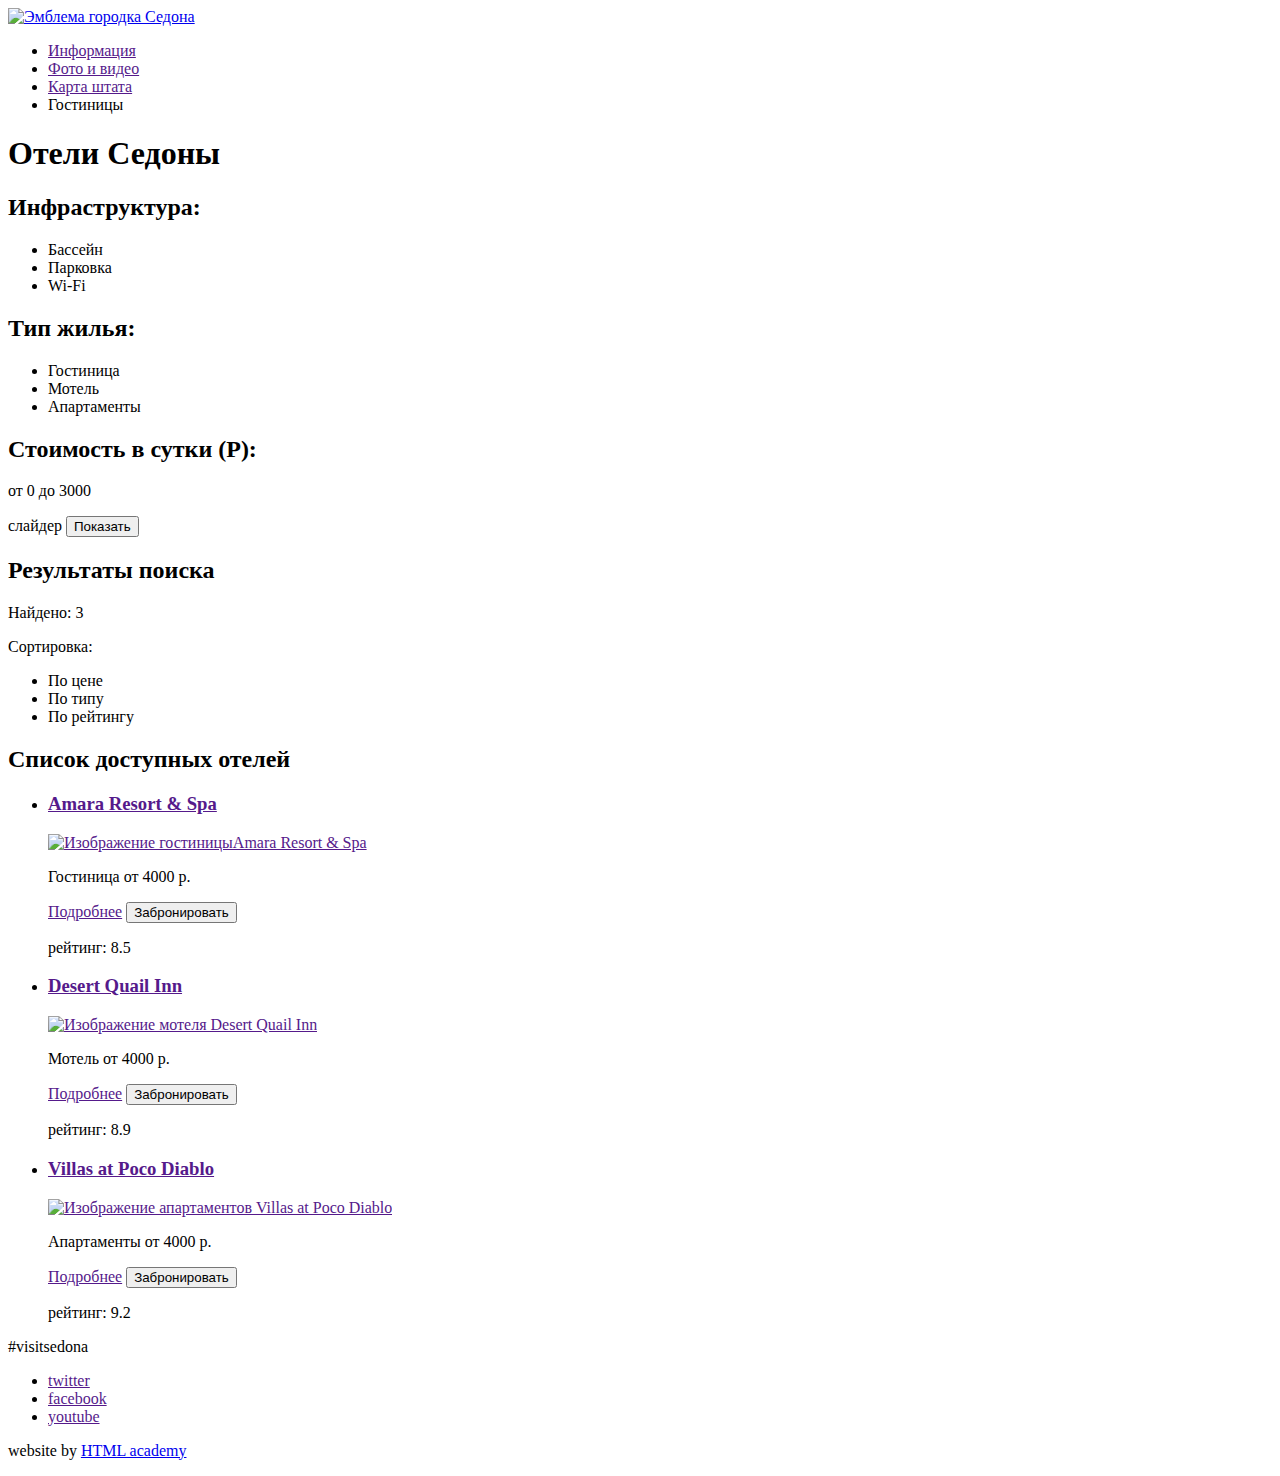
==== catalog.html @ 44a2702c "made the additional markup" ====
<!DOCTYPE html>
<html lang="ru">
<head>
  <meta charset="utf-8">
  <title>HTML Academy: Седона</title>
</head>

<body>
  <header>
    <nav>
      <a href="index.html">
        <img src="img/logo.png" width="140" height="72" alt="Эмблема городка Седона">
      </a>
      <ul>
        <li><a href="">Информация</a></li>
        <li><a href="">Фото и видео</a></li>
        <li><a href="">Карта штата</a></li>
        <li><a>Гостиницы</a></li>
      </ul>
    </nav>
  </header>

  <main>

    <h1>Отели Седоны</h1>

    <section>
      <div>
        <h2>Инфраструктура:</h2>
        <ul>
          <li>Бассейн</li>
          <li>Парковка</li>
          <li>Wi-Fi</li>
        </ul>
      </div>
      <div>
        <h2>Тип жилья:</h2>
        <ul>
          <li>Гостиница</li>
          <li>Мотель</li>
          <li>Апартаменты</li>
        </ul>
      </div>
      <div>
        <h2>Стоимость в сутки (Р):</h2>
        <p>
          <span>от 0</span>
          <span>до 3000</span>
        </p>
        <span>слайдер</span>
        <button>Показать</button>
      </div>
    </section>
    <section>
      <h2>Результаты поиска</h2>
      <p>Найдено: 3</p>
      <p>Сортировка:</p>
      <ul>
        <li>По цене</li>
        <li>По типу</li>
        <li>По рейтингу</li>
      </ul>
      <span>
        <!-- стрелки сортировки -->
      </span>
    </section>

    <section>
      <h2>Список доступных отелей</h2>
      <ul>
        <li>
          <h3>
            <a href="">Amara Resort & Spa</a>
          </h3>
          <a href="">
            <img src="https://via.placeholder.com/135x90" width="135" height="90" alt="Изображение гостиницыAmara Resort & Spa">
          </a>
          <p>
            <span>Гостиница</span>
            <span>от 4000 р.</span>
          </p>
          <p>
            <a href="">Подробнее</a>
            <button>Забронировать</button>
          </p>
          <p>
            <!-- звезды -->
            <span>рейтинг: 8.5</span>
          </p>
        </li>

        <li>
          <h3>
            <a href="">Desert Quail Inn</a>
          </h3>
          <a href="">
            <img src="https://via.placeholder.com/135x90" width="135" height="90" alt="Изображение мотеля Desert Quail Inn" >
          </a>
          <p>
            <span>Мотель</span>
            <span>от 4000 р.</span>
          </p>
          <p>
            <a href="">Подробнее</a>
            <button>Забронировать</button>
          </p>
          <p>
            <!-- звезды -->
            <span>рейтинг: 8.9</span>
          </p>
        </li>

        <li>
          <h3>
            <a href="">Villas at Poco Diablo</a>
          </h3>
          <a href="">
            <img src="https://via.placeholder.com/135x90" width="135" height="90" alt="Изображение апартаментов Villas at Poco Diablo">
          </a>
          <p>
            <span>Апартаменты</span>
            <span>от 4000 р.</span>
          </p>
          <p>
            <a href="">Подробнее</a>
            <button>Забронировать</button>
          </p>
          <p>
            <!-- звезды -->
            <span>рейтинг: 9.2</span>
          </p>
        </li>
      </ul>
    </section>
  </main>

  <footer>
    <p>
      #visitsedona
    </p>
    <ul>
      <li><a href="">twitter</a></li>
      <li><a href="">facebook</a></li>
      <li><a href="">youtube</a></li>
    </ul>
    <p>
      website by <a href="https://htmlacademy.ru/intensive/htmlcss">HTML academy</a>
    </p>
  </footer>

</body>

</html>
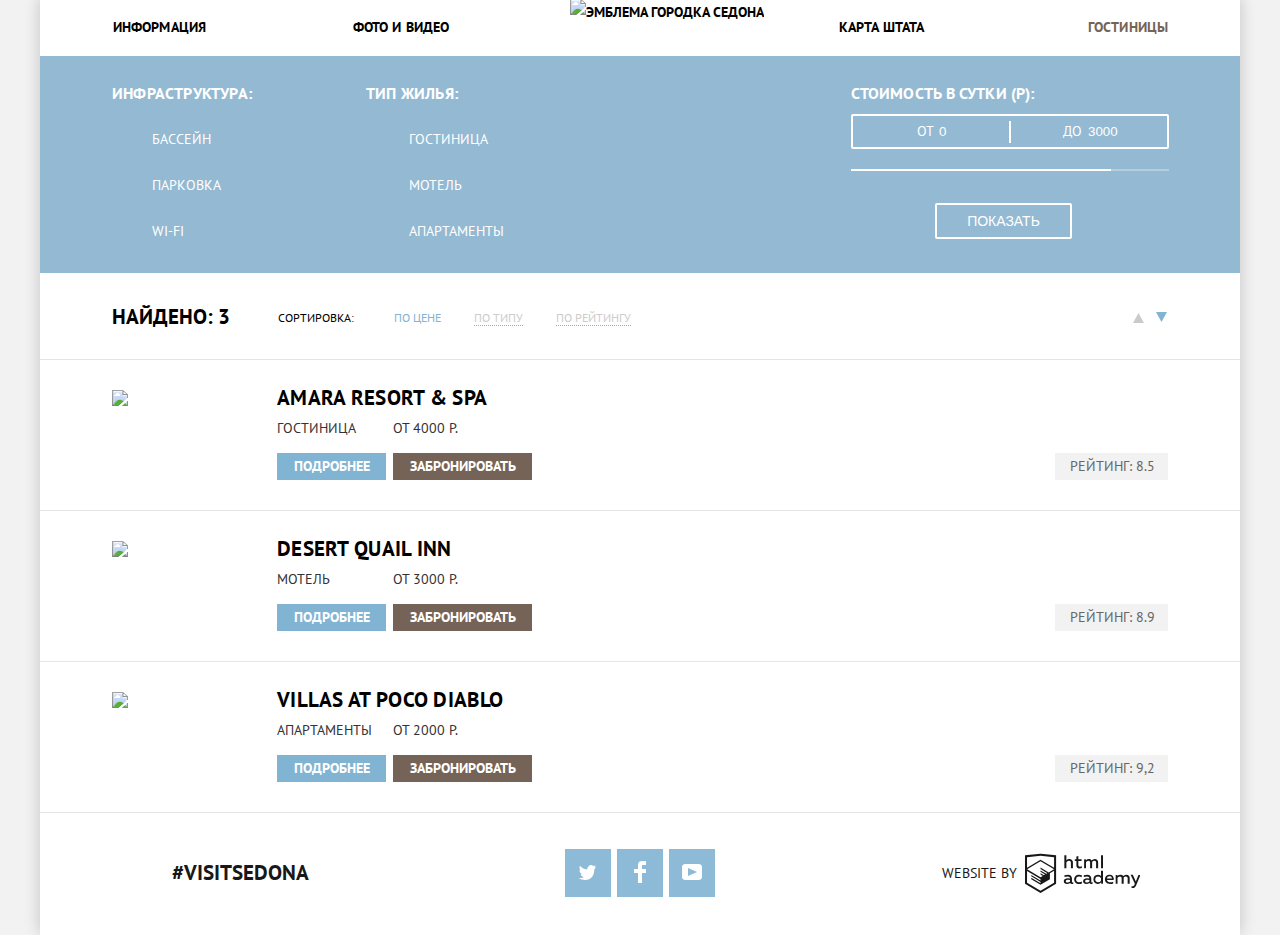
==== commit 6dd63052: "Finish markup" ====
--- a/catalog.html
+++ b/catalog.html
@@ -1,153 +1,290 @@
 <!DOCTYPE html>
 <html lang="ru">
+
 <head>
   <meta charset="utf-8">
   <title>HTML Academy: Седона</title>
+  <link rel="stylesheet" href="css/normalize.css">
+  <link rel="stylesheet" href="css/style.css">
 </head>
 
 <body>
-  <header>
-    <nav>
-      <a href="index.html">
-        <img src="img/logo.png" width="140" height="72" alt="Эмблема городка Седона">
-      </a>
-      <ul>
-        <li><a href="">Информация</a></li>
-        <li><a href="">Фото и видео</a></li>
-        <li><a href="">Карта штата</a></li>
-        <li><a>Гостиницы</a></li>
-      </ul>
-    </nav>
-  </header>
-
-  <main>
-
-    <h1>Отели Седоны</h1>
-
-    <section>
-      <div>
-        <h2>Инфраструктура:</h2>
-        <ul>
-          <li>Бассейн</li>
-          <li>Парковка</li>
-          <li>Wi-Fi</li>
+  <div class="main-container">
+    <header>
+      <nav class="nav">
+        <a class="nav__logo-link" href="index.html">
+          <img class="nav__logo" src="img/logo-sedona.svg" width="140" height="72" alt="Эмблема городка Седона">
+        </a>
+        <ul class="nav__list">
+          <li class="nav__item"><a class="link-text nav__link" href="">Информация</a></li>
+          <li class="nav__item"><a class="link-text nav__link" href="">Фото и видео</a></li>
+          <li class="nav__item"></li>
+          <li class="nav__item"><a class="link-text nav__link" href="">Карта штата</a></li>
+          <li class="nav__item"><a class="link-text nav__link nav__link--active" href="catalog.html">Гостиницы</a></li>
         </ul>
-      </div>
-      <div>
-        <h2>Тип жилья:</h2>
-        <ul>
-          <li>Гостиница</li>
-          <li>Мотель</li>
-          <li>Апартаменты</li>
+      </nav>
+    </header>
+
+    <main class="main">
+      <h1 class="visually-hidden">Отели Седоны</h1>
+      <section class="filter">
+        <h2 class="visually-hidden">Фильтр отелей Седоны</h2>
+        <form action="https://echo.htmlacademy.ru" method="post">
+          <div class="filter-container">
+            <div class="filter__block filter-infrastructure">
+              <fieldset>
+                <legend class="filter__heading">Инфраструктура:</legend>
+                <ul class="filter__list">
+                  <li class="filter__list-item">
+                    <input class="filter__input filter__input--checkbox visually-hidden" id="filter-swimming-pool" type="checkbox"
+                      name="infrastructure" value="swimming-pool" checked>
+                    <label class="filter__label filter__label--checkbox" for="filter-swimming-pool">Бассейн</label>
+                  </li>
+                  <li class="filter__list-item">
+                    <input class="filter__input filter__input--checkbox visually-hidden" id="filter-parking" type="checkbox"
+                      name="infrastructure" value="parking">
+                    <label class="filter__label filter__label--checkbox" for="filter-parking">Парковка</label>
+                  </li>
+                  <li class="filter__list-item">
+                    <input class="filter__input filter__input--checkbox visually-hidden" id="filter-wi-fi" type="checkbox"
+                      name="infrastructure" value="wi-fi">
+                    <label class="filter__label filter__label--checkbox" for="filter-wi-fi">Wi-Fi</label>
+                  </li>
+                </ul>
+              </fieldset>
+            </div>
+
+            <div class="filter__block filter-housing">
+              <fieldset>
+                <legend class="filter__heading">Тип жилья:</legend>
+                <ul class="filter__list">
+                  <li class="filter__list-item">
+                    <input class="filter__input filter__input--checkbox visually-hidden" id="filter-hotel" type="checkbox"
+                      name="housing-type" value="hotel" checked>
+                    <label class="filter__label filter__label--checkbox" for="filter-hotel">Гостиница</label>
+                  </li>
+                  <li class="filter__list-item">
+                    <input class="filter__input filter__input--checkbox visually-hidden" id="filter-motel" type="checkbox"
+                      name="housing-type" value="motel" checked>
+                    <label class="filter__label filter__label--checkbox" for="filter-motel">Мотель</label>
+                  </li>
+                  <li class="filter__list-item">
+                    <input class="filter__input filter__input--checkbox visually-hidden" id="filter-appartament" type="checkbox"
+                      name="housing-type" value="appartament" checked>
+                    <label class="filter__label filter__label--checkbox" for="filter-appartament">Апартаменты</label>
+                  </li>
+                </ul>
+              </fieldset>
+            </div>
+
+            <div class="filter__block filter-range">
+              <h2 class="filter__heading filter-range__heading">Стоимость в сутки (Р):</h2>
+              <div class="filter-range__block">
+                <label class="filter-range__min">
+                  от
+                  <input type="text" name="price-min" value="0" aria-label="Минимальная цена за сутки">
+                </label>
+                <label class="filter-range__max">
+                  до
+                  <input type="text" name="price-max" value="3000" aria-label="Максимальная цена за сутки">
+                </label>
+              </div>
+              <div class="filter-range__slider">
+                <div class="filter-range__btn filter-range__btn--left"></div>
+                <div class="filter-range__btn filter-range__btn--right"></div>
+              </div>
+              <button class="filter__btn" type="submit">Показать</button>
+            </div>
+
+          </div>
+        </form>
+      </section>
+
+      <section class="filter-result">
+        <h2 class="visually-hidden">Результаты поиска</h2>
+        <div class="filter-result__block">
+          <p class="filter-result__find">Найдено: <span>3</span></p>
+          <p class="filter-result__sorting">Сортировка:</p>
+          <ul class="filter-result__list">
+            <li class="filter-result__list-item">
+              <a class="link-text filter-result__link filter-result__link--active" href=""><span>По цене</span></a>
+            </li>
+            <li class="filter-result__list-item">
+              <a class="link-text filter-result__link" href=""><span>По типу</span></a>
+            </li>
+            <li class="filter-result__list-item">
+              <a class="link-text filter-result__link" href=""><span>По рейтингу</span></a>
+            </li>
+          </ul>
+        </div>
+        <div class="filter-result__arrows-block">
+          <a class="filter-result__link" href="">
+            <span class="visually-hidden">По возрастанию</span>
+            <span class="filter-result__arrow filter-result__arrow-up">
+              <svg xmlns="http://www.w3.org/2000/svg" width="11" height="10">
+                <path fill="#231F20" d="M5.5 0L0 10h11z" />
+              </svg>
+            </span>
+          </a>
+          <a class="filter-result__link" href="">
+            <span class="visually-hidden">По убыванию</span>
+            <span class="filter-result__arrow filter-result__arrow-down filter-result__arrow--active">
+              <svg xmlns="http://www.w3.org/2000/svg" width="11" height="10">
+                <path fill="#231F20" d="M5.5 10L0 0h11" />
+              </svg>
+            </span>
+          </a>
+        </div>
+      </section>
+
+      <section class="hotels">
+        <h2 class="visually-hidden">Список доступных отелей</h2>
+        <ul class="hotels__list">
+          <li class="hotels__list-item">
+            <article class="hotel">
+              <div class="hotel__block">
+                  <div class="hotel__img-block">
+                      <a class="hotel__link" href="">
+                        <img class="hotel__img" src="img/hotel-amara.jpg" width="135" height="90"
+                          alt="Изображение гостиницы Amara Resort and Spa">
+                      </a>
+                    </div>
+                <div class="hotel__text-block">
+                  <h3 class="hotel__title">
+                    <a class="hotel__text" href="" aria-label="Amara Resort and Spa">
+                      Amara Resort & Spa
+                    </a>
+                  </h3>
+                  <p class="hotel__price-block">
+                    <span class="hotel__type">Гостиница</span>
+                    <span class="hotel__price">от 4000 р.</span>
+                  </p>
+                  <p class="hotel__btn-block">
+                    <a class="btn-blue hotel__btn-more" href="">Подробнее</a>
+                    <a class="btn-brown hotel__btn-booking" href="">Забронировать</a>
+                  </p>
+                </div>
+
+              </div>
+              <p class="hotel__rating-block">
+                <span class="hotel__stars hotel__stars--four"></span>
+                <span class="hotel__rating">рейтинг: 8.5</span>
+              </p>
+            </article>
+          </li>
+
+          <li class="hotels__list-item">
+            <article class="hotel">
+              <div class="hotel__block">
+                  <div class="hotel__img-block">
+                      <a class="hotel__link" href="">
+                        <img class="hotel__img" src="img/hotel-desert.jpg" width="135" height="90"
+                          alt="Изображение мотеля Desert Quail Inn">
+                      </a>
+                    </div>
+                <div class="hotel__text-block">
+                  <h3 class="hotel__title">
+                    <a class="hotel__text" href="" aria-label="Desert Quail Inn">
+                      Desert Quail Inn
+                    </a>
+                  </h3>
+                  <p class="hotel__price-block">
+                    <span class="hotel__type">Мотель</span>
+                    <span class="hotel__price">от 3000 р.</span>
+                  </p>
+                  <p class="hotel__btn-block">
+                    <a class="btn-blue hotel__btn-more" href="">Подробнее</a>
+                    <a class="btn-brown hotel__btn-booking" href="">Забронировать</a>
+                  </p>
+                </div>
+
+              </div>
+              <p class="hotel__rating-block">
+                <span class="hotel__stars hotel__stars--three"></span>
+                <span class="hotel__rating">рейтинг: 8.9</span>
+              </p>
+
+            </article>
+          </li>
+
+          <li class="hotels__list-item">
+            <article class="hotel">
+              <div class="hotel__block">
+                  <div class="hotel__img-block">
+                      <a class="hotel__link" href="">
+                        <img class="hotel__img" src="img/hotel-villas.jpg" width="135" height="90"
+                          alt="Изображение апартаментов Villas at Poco Diablo">
+                      </a>
+                    </div>
+                <div class="hotel__text-block">
+                  <h3 class="hotel__title">
+                    <a class="hotel__text" href="" aria-label="Villas at Poco Diablo">
+                      Villas at Poco Diablo
+                    </a>
+                  </h3>
+                  <p class="hotel__price-block">
+                    <span class="hotel__type">Апартаменты</span>
+                    <span class="hotel__price">от 2000 р.</span>
+                  </p>
+                  <p class="hotel__btn-block">
+                    <a class="btn-blue hotel__btn-more" href="">Подробнее</a>
+                    <a class="btn-brown hotel__btn-booking" href="">Забронировать</a>
+                  </p>
+                </div>
+
+              </div>
+              <p class="hotel__rating-block">
+                <span class="hotel__stars hotel__stars--two"></span>
+                <span class="hotel__rating">рейтинг: 9,2</span>
+              </p>
+            </article>
+          </li>
         </ul>
-      </div>
-      <div>
-        <h2>Стоимость в сутки (Р):</h2>
-        <p>
-          <span>от 0</span>
-          <span>до 3000</span>
+      </section>
+    </main>
+
+    <footer class="social">
+
+        <p class="hashtag">#visitsedona</p>
+
+        <ul class="social__list">
+          <li class="social__item">
+            <a class="btn-blue social__btn twitter" href="">
+              <svg xmlns="http://www.w3.org/2000/svg" xmlns:xlink="http://www.w3.org/1999/xlink" width="17" height="15">
+                <path fill="#FFF"
+                  d="M10.95.144c1.685-.496 2.984.27 3.577 1.179.673-.231 1.331-.481 2.011-.708a2.345 2.345 0 0 1-.857 1.768c.685.17 1.304-.491 1.304-.491-.169 1-1.006 1.788-1.563 2.024-.231 6.75-3.175 11.217-10.077 11.082h-.446c-.41 0-4.164-.46-4.898-1.887 2.271.196 3.893-.422 4.693-1.177-.96-.3-2.679-.477-2.979-2.95.349.106.564.228 1.19.119C1.705 8.247.374 7.53.448 5.33c.285.328 1.067.536 1.34.472C1.085 5.561-.182 2.442.894.85c1.818 1.854 3.735 3.606 7.152 3.773C8.254 2.33 9.183.793 10.95.144z" />
+              </svg>
+            </a>
+          </li>
+          <li class="social__item">
+            <a class="btn-blue social__btn facebook" href="">
+              <svg xmlns="http://www.w3.org/2000/svg" width="12" height="22">
+                <path fill="#FFF" d="M12 4V0H8a4 4 0 0 0-4 4v4H0v4h4v10h4V12h4V8H8V4h4z" />
+              </svg>
+            </a>
+          </li>
+          <li class="social__item">
+            <a class="btn-blue social__btn youtube" href="">
+              <svg xmlns="http://www.w3.org/2000/svg" xmlns:xlink="http://www.w3.org/1999/xlink" width="20" height="16">
+                <path fill="#FFF"
+                  d="M17 0H3C1.35 0 0 1.35 0 3v10c0 1.65 1.35 3 3 3h14c1.65 0 3-1.35 3-3V3c0-1.65-1.35-3-3-3zM6.027 11.998V4.002L15.014 8l-8.987 3.998z" />
+              </svg>
+            </a>
+          </li>
+        </ul>
+
+        <p class="academy">
+          <span class="academy__web"> website by</span>
+          <a class="academy__link" href="https://htmlacademy.ru/intensive/htmlcss">
+            <svg data-name="Layer 1" xmlns="http://www.w3.org/2000/svg" viewBox="0 0 113 39">
+              <path
+                d="M46.84 28.22a2.07 2.07 0 0 0 .58-.11v1.4a3.41 3.41 0 0 1-1.24.22 1.75 1.75 0 0 1-1.75-1 5.08 5.08 0 0 1-3.3 1.13c-1.59 0-3.06-.87-3.06-2.68 0-2.24 2.08-2.93 3.9-2.93a11.63 11.63 0 0 1 2.28.26v-.31c0-1.09-.8-1.86-2.3-1.86a7.79 7.79 0 0 0-3.15.67v-1.79a10.72 10.72 0 0 1 3.35-.58c2.48 0 4 1.18 4 3.83v3.14a.57.57 0 0 0 .69.61zm-6.76-1.19a1.42 1.42 0 0 0 1.64 1.29 3.56 3.56 0 0 0 2.53-1v-1.51a10.21 10.21 0 0 0-1.9-.22c-1.1.01-2.27.35-2.27 1.45zM53.06 20.62a5.29 5.29 0 0 1 2.7.67v1.79a4.28 4.28 0 0 0-2.42-.73 2.89 2.89 0 1 0 0 5.76 5.26 5.26 0 0 0 2.55-.67v1.8a6.58 6.58 0 0 1-2.9.6 4.42 4.42 0 0 1-4.72-4.54 4.54 4.54 0 0 1 4.79-4.68zM65.84 28.22a2.07 2.07 0 0 0 .58-.11v1.4a3.41 3.41 0 0 1-1.24.22 1.75 1.75 0 0 1-1.75-1 5.08 5.08 0 0 1-3.3 1.13c-1.59 0-3.06-.87-3.06-2.68 0-2.24 2.08-2.93 3.9-2.93a11.63 11.63 0 0 1 2.28.26v-.31c0-1.09-.8-1.86-2.3-1.86a7.79 7.79 0 0 0-3.15.67v-1.79a10.72 10.72 0 0 1 3.35-.58c2.48 0 4 1.18 4 3.83v3.14a.57.57 0 0 0 .69.61zm-6.76-1.19a1.42 1.42 0 0 0 1.64 1.29 3.56 3.56 0 0 0 2.53-1v-1.51a10.21 10.21 0 0 0-1.9-.22c-1.11.01-2.27.35-2.27 1.45zM76.67 16.85v12.76h-1.76v-1.39a4.07 4.07 0 0 1-3.35 1.62 4.62 4.62 0 0 1 0-9.22 4 4 0 0 1 3.15 1.37v-5.14h2zm-4.76 5.48a2.9 2.9 0 0 0 0 5.8 3 3 0 0 0 2.79-1.84v-2.13a3.06 3.06 0 0 0-2.79-1.83zM82.99 20.62c3.48 0 4.68 2.81 4.12 5.34h-6.58c.22 1.57 1.75 2.22 3.35 2.22a6.41 6.41 0 0 0 2.77-.62v1.68a7.5 7.5 0 0 1-3.14.6c-2.68 0-5-1.53-5-4.61a4.39 4.39 0 0 1 4.48-4.61zm.09 1.62a2.39 2.39 0 0 0-2.57 2.26h4.85a2.06 2.06 0 0 0-2.28-2.26zM89.1 29.61v-8.75h1.73v1.09a4 4 0 0 1 2.92-1.33 3 3 0 0 1 2.73 1.4 4.33 4.33 0 0 1 3.06-1.4 3.21 3.21 0 0 1 3.32 3.52v5.47h-2V24.2a1.67 1.67 0 0 0-1.73-1.84 2.94 2.94 0 0 0-2.17 1.18V29.61h-2V24.2a1.67 1.67 0 0 0-1.73-1.84 3.11 3.11 0 0 0-2.32 1.35v5.91h-2zM111.47 20.86h2l-4.1 9.93c-.95 2.28-2.19 3-3.52 3a5 5 0 0 1-1.15-.15v-1.66a3 3 0 0 0 .89.13c.95 0 1.66-.67 2.17-2l.18-.44-4.16-8.82h2.13l3 6.6zM40.66 1.53v5a4 4 0 0 1 2.83-1.2A3.41 3.41 0 0 1 47.1 8.9v5.41h-2V9.15a1.9 1.9 0 0 0-2-2.1 3.08 3.08 0 0 0-2.44 1.46v5.8h-2V1.53h2zM52.43 2.42v3.12h3.17v1.71h-3.17v4c0 1.15.53 1.53 1.66 1.53a4.71 4.71 0 0 0 1.77-.35v1.68a7.14 7.14 0 0 1-2.35.38 2.68 2.68 0 0 1-3-2.88V7.23h-1.6V5.52h1.57V2.88zM58.1 14.29V5.54h1.73v1.09a4 4 0 0 1 2.92-1.33 3 3 0 0 1 2.73 1.4 4.33 4.33 0 0 1 3.06-1.4 3.21 3.21 0 0 1 3.32 3.52v5.47h-2V8.88a1.67 1.67 0 0 0-1.73-1.84 2.94 2.94 0 0 0-2.17 1.18V14.29h-2V8.88a1.67 1.67 0 0 0-1.73-1.84 3.11 3.11 0 0 0-2.32 1.35v5.91h-2zM74.72 1.52h1.95v12.76h-1.95zM15.44.02h-.16L0 1.62v28l15.28 9.09 15.28-9.09v-28zm13.12 28.45l-13.28 7.9L2 28.47V16.99l13.22 7.87v1.43l-9.07-5.4v1.38l9.11 5.47v1.46l-9.1-5.42v1.38l9.11 5.47 9.19-5.5V19.22l4.1-2.45v11.67zm0-13.16l-3.65 2.14-1.68 1-8-4.76v1.38l6.84 4.07h-.06l-.15.09-1 .57-5.64-3.36v1.38l4.45 2.65-1.05.7-3.36-2v1.38l2.21 1.3-2.25 1.35-13.16-7.82 13.17-7.92zm0-1.39L15.21 6.05l-13.2 7.86V3.41l13.28-1.39 13.28 1.39v10.51z" />
+            </svg>
+          </a>
         </p>
-        <span>слайдер</span>
-        <button>Показать</button>
-      </div>
-    </section>
-    <section>
-      <h2>Результаты поиска</h2>
-      <p>Найдено: 3</p>
-      <p>Сортировка:</p>
-      <ul>
-        <li>По цене</li>
-        <li>По типу</li>
-        <li>По рейтингу</li>
-      </ul>
-      <span>
-        <!-- стрелки сортировки -->
-      </span>
-    </section>
-
-    <section>
-      <h2>Список доступных отелей</h2>
-      <ul>
-        <li>
-          <h3>
-            <a href="">Amara Resort & Spa</a>
-          </h3>
-          <a href="">
-            <img src="https://via.placeholder.com/135x90" width="135" height="90" alt="Изображение гостиницыAmara Resort & Spa">
-          </a>
-          <p>
-            <span>Гостиница</span>
-            <span>от 4000 р.</span>
-          </p>
-          <p>
-            <a href="">Подробнее</a>
-            <button>Забронировать</button>
-          </p>
-          <p>
-            <!-- звезды -->
-            <span>рейтинг: 8.5</span>
-          </p>
-        </li>
-
-        <li>
-          <h3>
-            <a href="">Desert Quail Inn</a>
-          </h3>
-          <a href="">
-            <img src="https://via.placeholder.com/135x90" width="135" height="90" alt="Изображение мотеля Desert Quail Inn" >
-          </a>
-          <p>
-            <span>Мотель</span>
-            <span>от 4000 р.</span>
-          </p>
-          <p>
-            <a href="">Подробнее</a>
-            <button>Забронировать</button>
-          </p>
-          <p>
-            <!-- звезды -->
-            <span>рейтинг: 8.9</span>
-          </p>
-        </li>
-
-        <li>
-          <h3>
-            <a href="">Villas at Poco Diablo</a>
-          </h3>
-          <a href="">
-            <img src="https://via.placeholder.com/135x90" width="135" height="90" alt="Изображение апартаментов Villas at Poco Diablo">
-          </a>
-          <p>
-            <span>Апартаменты</span>
-            <span>от 4000 р.</span>
-          </p>
-          <p>
-            <a href="">Подробнее</a>
-            <button>Забронировать</button>
-          </p>
-          <p>
-            <!-- звезды -->
-            <span>рейтинг: 9.2</span>
-          </p>
-        </li>
-      </ul>
-    </section>
-  </main>
-
-  <footer>
-    <p>
-      #visitsedona
-    </p>
-    <ul>
-      <li><a href="">twitter</a></li>
-      <li><a href="">facebook</a></li>
-      <li><a href="">youtube</a></li>
-    </ul>
-    <p>
-      website by <a href="https://htmlacademy.ru/intensive/htmlcss">HTML academy</a>
-    </p>
-  </footer>
-
+
+      </footer>
+  </div>
 </body>
 
 </html>
--- a/css/style.css
+++ b/css/style.css
@@ -0,0 +1,1135 @@
+@import url('https://fonts.googleapis.com/css?family=PT+Sans:400,700&display=swap&subset=cyrillic');
+
+*, *::before, *::after {
+  box-sizing: inherit;
+}
+
+body {
+  margin: 0;
+  padding: 0;
+  height: 100%;
+  overflow-y: scroll;
+}
+
+html {
+  margin: 0;
+  padding: 0;
+  font-family: 'PT Sans', 'Arial', sans-serif;
+  font-size: 14px;
+  font-weight: normal;
+  text-transform: uppercase;
+  color: #000000;
+  background-color: #f2f2f2;
+  box-sizing: border-box;
+}
+
+a {
+  text-decoration: none;
+  color: #000000;
+}
+
+.block {
+  box-sizing: content-box;
+}
+
+.visually-hidden {
+  position: absolute;
+  width: 1px;
+  height: 1px;
+  margin: -1px;
+  border: 0;
+  padding: 0;
+  white-space: nowrap;
+  clip-path: inset(100%);
+  clip: rect(0 0 0 0);
+  overflow: hidden;
+}
+
+.about__list,
+.social__list,
+.nav__list,
+.filter__list,
+.filter-result__list,
+.hotels__list {
+  margin: 0;
+  padding: 0;
+  list-style: none;
+}
+
+.main-container {
+  width: 1200px;
+  margin: 0 auto;
+  box-shadow: 0 -2px 15px 0 rgba(0, 0, 0, 0.2);
+  background-color: #ffffff;
+}
+
+.main,
+.social {
+  background-color: #ffffff;
+}
+
+/* links and buttons ------------------------------------------------*/
+.search__btn-toggle {
+  display: block;
+  width: 568px;
+  font-size: 21px;
+  font-weight: bold;
+  color: #ffffff;
+  margin: 0 auto;
+  padding-top: 30px;
+  padding-right: 40px;
+  padding-bottom: 30px;
+  padding-left: 40px;
+  background-color: #766357;
+}
+
+.search__btn {
+  width: 458px;
+  margin-bottom: 55px;
+  padding-top: 15px;
+  padding-right: 40px;
+  padding-bottom: 15px;
+  padding-left: 40px;
+  font-size: 21px;
+  font-weight: bold;
+  line-height: inherit;
+  text-transform: uppercase;
+  color: #ffffff;
+  background-color: #81b3d2;
+  border: 0;
+  cursor: pointer;
+}
+
+
+
+.hotel__btn-more,
+.hotel__btn-booking {
+  padding-top: 4px;
+  padding-right: 16px;
+  padding-bottom: 4.5px;
+  padding-left: 17px;
+  font-weight: bold;
+  color: #ffffff;
+}
+
+.hotel__btn-more {
+  background-color: #81b3d2;
+  margin-right: 3px;
+}
+
+.hotel__btn-booking {
+  background-color: #766357;
+}
+
+.social__btn {
+  display: block;
+  width: 46px;
+  height: 48px;
+  background-color: #81b3d2;
+  text-align: center;
+  line-height: 52px;
+}
+
+.facebook {
+  line-height: 58px;
+}
+
+/* links and buttons states -----------------------------------------*/
+.link-text:hover,
+.link-text:focus {
+  color: #81b3d2;
+}
+
+.link-text:active {
+  color: #cacaca;
+}
+
+.filter__btn {
+  font-size: 14px;
+  width: 137px;
+  height: 36px;
+  text-transform: uppercase;
+  color: inherit;
+  background-color: transparent;
+  border: 2px solid #ffffff;
+  border-radius: 2px;
+  display: block;
+  margin: 0 auto;
+  margin-right: 97px;
+  cursor: pointer;
+}
+
+.filter__btn:hover,
+.filter__btn:focus {
+  color: #000000;
+  background-color: #ffffff;
+}
+
+.btn-brown:hover,
+.btn-brown:focus {
+  background-color: #604E43;
+}
+
+.btn-brown:active {
+  color: #928A85;
+  background-color: #503E33;
+}
+
+.btn-blue:hover,
+.btn-blue:focus {
+  background-color: #669EC0;
+}
+
+.btn-blue:active {
+  color: #94B9D2;
+  background-color: #5496BD;
+}
+
+.academy__link:hover path,
+.academy__link:focus path {
+  fill: #81b3d2;
+}
+
+.academy__link:active path {
+  fill: #BDBBBC;
+}
+
+.social__btn:active path {
+  fill: #88B6D1;
+  background-color: #5496BD;
+}
+
+/* sedona index catalog navigation ----------------------------------*/
+.nav {
+  line-height: 26px;
+  font-weight: bold;
+  width: 100%;
+  background-color: #ffffff;
+  position: relative;
+}
+
+.nav__logo-link {
+  position: absolute;
+  top: -1px;
+  left: 50%;
+  margin-left: -70px;
+  z-index: 2;
+}
+
+.nav__list {
+  display: flex;
+  align-items: center;
+  flex-wrap: wrap;
+}
+
+.nav__item {
+  width: 239px;
+  height: 56px;
+  display: flex;
+  justify-content: center;
+  align-items: center;
+}
+
+.nav__link {
+  letter-spacing: 0.1px;
+  margin-bottom: 2px;
+}
+
+.nav__link--active {
+  color: #766357;
+}
+
+.nav__item:nth-child(3) {
+  width: 244px;
+}
+
+.nav__item:nth-child(2) .nav__link {
+  padding-left: 5px;
+}
+
+
+.nav__item:nth-child(5) .nav__link {
+  padding-left: 15px;
+}
+
+/* sedona index intro -----------------------------------------------*/
+.intro {
+  text-align: center;
+  line-height: 26px;
+  background-color: #ffffff;
+}
+
+.intro__bg {
+  background-color: #3D729E;
+  background-image: url(../img/intro-polygon.png),
+    url(../img/intro-welcome.png),
+    url(../img/intro-background.jpg);
+  background-repeat: no-repeat;
+  background-position: bottom -1px center,
+    top 75px center,
+    top -56px center;
+  min-height: 508px;
+}
+
+.intro__block {
+  width: 490px;
+  margin-top: 60px;
+  margin-right: auto;
+  margin-bottom: 51px;
+  margin-left: auto;
+}
+
+.intro__title {
+  font-size: 21px;
+  font-weight: bold;
+  margin: 0;
+  margin-bottom: 27px;
+  padding: 0;
+}
+
+/* sedona index about -----------------------------------------------*/
+.about__item {
+  line-height: 21px;
+  text-align: center;
+  background-color: #ffffff;
+  display: flex;
+  flex-wrap: wrap;
+}
+
+.about__item-first-row,
+.about__item-third-row {
+  color: #ffffff;
+  background-color: #d3d3d3;
+}
+
+.about__item-first-row .dash,
+.about__item-third-row .dash {
+  color: #ffffff;
+}
+
+.about__item-second-row .about__heading {
+  margin-bottom: 10px;
+}
+
+.about__item-fourth-row {
+  background-color: #efefef;
+}
+
+.about__heading {
+  font-size: 21px;
+  font-weight: bold;
+  width: 150px;
+}
+
+.about__city,
+.about__brige {
+  text-align: center;
+  padding-top: 25px;
+  padding-bottom: 45px;
+  width: 400px;
+  display: flex;
+  flex-direction: column;
+  justify-content: space-around;
+  align-items: center;
+  background-color: #81b3d2;
+}
+
+.about__brige span {
+  white-space: nowrap;
+  width: 150px;
+}
+
+.about__city > .about__heading,
+.about__brige > .about__heading {
+  margin-bottom: 25px;
+}
+
+.about__city > .about__number,
+.about__brige > .about__number {
+  margin-bottom: 7px;
+}
+
+.about__city > .about__text {
+  width: 285px;
+}
+
+.about__brige > .about__text {
+  width: 310px;
+}
+
+.about__feature {
+  padding-top: 60px;
+  padding-bottom: 68px;
+  width: 33.333333%;
+  display: flex;
+  flex-direction: column;
+  align-items: center;
+}
+
+.about__feature > .about__text {
+  width: 285px;
+}
+
+.about__housing::before {
+  content: url(../img/icon-housing.svg);
+  margin-bottom: 2px;
+}
+
+.about__food::before {
+  content: url(../img/icon-food.svg);
+  margin-bottom: 2px;
+}
+
+.about__gift::before {
+  content: url(../img/icon-giftbox.svg);
+  margin-bottom: 2px;
+}
+
+.about__food {
+  padding-top: 61px;
+}
+
+.about__gift {
+  padding-top: 56px;
+}
+
+.about__place {
+  padding-top: 27px;
+  padding-bottom: 45px;
+  width: 33.333333%;
+  display: flex;
+  flex-direction: column;
+  justify-content: space-around;
+  align-items: center;
+}
+
+.about__place .about__heading {
+  margin-bottom: 24px;
+}
+
+.about__place .about__number {
+  margin-bottom: 7px;
+}
+
+.about__square > .about__text,
+.about__road > .about__text {
+  width: 270px;
+}
+
+.about__tourists > .about__text {
+  width: 250px;
+}
+
+.about__bg {
+  min-width: 800px;
+  background-repeat: no-repeat;
+  background-color: #81b3d2;
+}
+
+.about__city-bg {
+  background-image: url(../img/about-first-bg.jpg);
+}
+
+.about__brige-bg {
+  background-image: url(../img/about-second-bg.jpg);
+}
+
+.dash {
+  font-weight: bold;
+  color: #a8a8a8;
+}
+
+/* sedona index hotel search ----------------------------------------*/
+.search {
+  min-height: 762px;
+  text-align: center;
+  line-height: 26px;
+  padding-top: 49px;
+  position: relative;
+  z-index: 10;
+}
+
+.search__first-text {
+  font-size: 30px;
+  line-height: 36px;
+  font-weight: bold;
+  margin: 0;
+  margin-bottom: 25px;
+}
+
+.search__second-text {
+  width: 435px;
+  line-height: 23px;
+  margin: 0 auto;
+  margin-bottom: 47px;
+}
+
+.search__second-text span {
+  white-space: nowrap;
+}
+
+.search__container {
+  width: 568px;
+  min-height: 365px;
+  margin: 0 auto;
+  padding-top: 43px;
+  box-shadow: 0 0 15px 0 rgba(0, 0, 0, 0.2);
+  background-color: #ffffff;
+}
+
+.search__form {
+  width: 458px;
+  font-weight: bold;
+  margin: 0 auto;
+}
+
+.search__date {
+  margin-bottom: 31px;
+  display: flex;
+  justify-content: space-between;
+  align-items: center;
+  position: relative;
+}
+
+.search__date svg {
+  position: absolute;
+  top: 7px;
+  right: 9px;
+}
+
+.search__date:last-child {
+  margin-bottom: 17px;
+}
+
+.search__form-date-in,
+.search__form-date-out {
+  letter-spacing: 0.3px;
+  margin-right: auto;
+}
+
+.search__input {
+  font-weight: bold;
+  text-transform: inherit;
+  padding-top: 10px;
+  padding-right: 10px;
+  padding-bottom: 10px;
+  padding-left: 12px;
+  width: 345px;
+  background-color: #f2f2f2;
+  border: 0;
+}
+
+.search__input::-ms-clear {
+  display: none;
+}
+
+.search__input:hover + svg path,
+.search__input:focus + svg path {
+  fill: #000000;
+}
+
+.search__input:active + svg path {
+  fill: #81b3d2;
+}
+
+.search__input:hover {
+  background-color: #ebebeb;
+}
+
+.search__input:focus,
+.search__input:active {
+  background-color: #ffffff;
+  box-shadow: inset 0 0 0 2px #e5e5e5;
+  outline: none;
+}
+
+.search__people-count {
+  display: flex;
+  align-items: center;
+  margin-bottom: 41px;
+}
+
+.search__adults {
+  margin-right: 55px;
+}
+
+.search__label-adults {
+  width: 90px;
+  margin-right: 38px;
+}
+
+.search__label-kids {
+  margin-right: 24px;
+}
+
+.search__input-adults,
+.search__input-kids {
+  font-weight: bold;
+  width: 38px;
+  height: 38px;
+  margin-right: -3.5px;
+  padding-left: 16px;
+  background-color: #f2f2f2;
+  border: 0;
+}
+
+.search__btn-minus,
+.search__btn-plus {
+  font-size: 25px;
+  font-weight: bold;
+  vertical-align: top;
+  color: #a9a9a9;
+  padding-top: 5px;
+  padding-right: 13.5px;
+  padding-bottom: 5px;
+  padding-left: 13.5px;
+  background-color: #f2f2f2;
+  border: 0;
+  margin-right: -3.5px;
+}
+
+.search__btn-minus:hover,
+.search__btn-plus:hover,
+.search__btn-minus:focus,
+.search__btn-plus:focus {
+  color: #000000;
+}
+
+.search__btn-minus:active,
+.search__btn-plus:active {
+  color: #81b3d2;
+}
+
+/* sedona index map -------------------------------------------------*/
+.map {
+  width: 100%;
+  position: absolute;
+  top: 289px;
+  z-index: -1;
+}
+
+.map iframe {
+  float: right;
+}
+
+/* sedona catalog filter --------------------------------------------*/
+.filter {
+  min-height: 217px;
+  line-height: 21px;
+  color: #ffffff;
+  background-color: #94B9D2;
+  background-image: url(../img/hotels-bg.jpg);
+  background-repeat: no-repeat;
+  background-position-y: -55px;
+}
+
+.filter-container {
+  display: flex;
+  padding-top: 27px;
+  padding-right: 71px;
+  padding-left: 72px;
+}
+
+.filter-infrastructure {
+  margin-right: 114px;
+}
+
+.filter-housing {
+  margin-right: auto;
+}
+
+.filter fieldset {
+  margin: 0;
+  padding: 0;
+  border: 0;
+}
+
+.filter__heading {
+  font-size: 16px;
+  font-weight: bold;
+  margin: 0;
+  padding: 0;
+  margin-bottom: 25px;
+  letter-spacing: 0.2px;
+}
+
+.filter-infrastructure .filter__label {
+  padding-left: 40px;
+}
+
+.filter-housing .filter__list {
+  padding-left: 1px;
+}
+
+.filter__list-item {
+  height: 30px;
+  margin-bottom: 16px;
+  position: relative;
+}
+
+.filter-housing .filter__label {
+  padding-left: 42px;
+}
+
+.filter__input + label::before {
+  content: '';
+  width: 27px;
+  height: 23px;
+  position: absolute;
+  background-repeat: no-repeat;
+}
+
+.filter__input--checkbox[type="checkbox"]:checked + label::before {
+  top: -1px;
+  left: 0;
+  background-image: url(../img/checkbox-on.svg);
+}
+
+.filter__input--checkbox[type="checkbox"]:not(:checked) + label::before {
+  top: -1px;
+  left: 0;
+  background-image: url(../img/checkbox-off.svg);
+}
+
+.filter__list-item:last-child .filter__input--checkbox[type="checkbox"]:checked + label::before {
+  top: -2px;
+  left: 0;
+  background-image: url(../img/checkbox-on.svg);
+}
+
+.filter__list-item:last-child .filter__input--checkbox[type="checkbox"]:not(:checked):last-of-type + label::before {
+  top: -2px;
+  left: 0;
+  background-image: url(../img/checkbox-off.svg);
+}
+
+.filter__input--checkbox[type="checkbox"]:checked:disabled + label::before {
+  background-image: url(../img/checkbox-on-disabled.svg);
+}
+
+.filter__list-item:last-child .filter__input--checkbox[type="checkbox"]:checked:disabled + label::before {
+  background-image: url(../img/checkbox-on-disabled.svg);
+}
+
+.filter__input--checkbox[type="checkbox"]:not(:checked):disabled + label::before {
+  background-image: url(../img/checkbox-off-disabled.svg);
+}
+
+.filter__list-item:last-child .filter__input--checkbox[type="checkbox"]:not(:checked):disabled:last-of-type + label::before {
+  background-image: url(../img/checkbox-off-disabled.svg);
+}
+
+.filter__input--checkbox[type="checkbox"]:focus + label::before {
+  outline: solid;
+  outline: 2px auto #A3C6FD ;
+}
+
+.filter-range__block {
+  width: 318px;
+  border: 2px solid #ffffff;
+  border-radius: 2px;
+  margin-bottom: 10px;
+  padding-left: 64px;
+  display: flex;
+  align-items: center;
+  position: relative;
+}
+
+.filter-range__block:before {
+  content: '';
+
+  height: 22px;
+  width: 2px;
+
+  position: absolute;
+  top: 5px;
+  left: 156px;
+  border-left: 1px solid #ffffff;
+  border-right: 1px solid #ffffff;
+}
+.filter-range__heading {
+  margin: 0;
+  padding: 0;
+  margin-bottom: 10px;
+  letter-spacing: 0.1px;
+}
+
+.filter-range__max {
+  padding-left: 66px;
+}
+
+.filter-range__min input,
+.filter-range__max input {
+  padding-top: 8px;
+  padding-bottom: 8px;
+  width: 60px;
+  color: inherit;
+  background-color: transparent;
+  border: 0;
+}
+
+.filter-range__slider {
+  display: flex;
+  justify-content: space-between;
+  align-items: center;
+  margin-bottom: 44px;
+  position: relative;
+}
+
+.filter-range__slider:before {
+  content:'';
+  height: 2px;
+  position: absolute;
+  top: 10px;
+  width: 260px;
+  border: 1px solid #ffffff;
+}
+
+.filter-range__slider:after {
+  content: '';
+  width: 100%;
+  height: 2px;
+  position: absolute;
+  top: 10px;
+  border: 1px solid #ffffff;
+  opacity: 0.3;
+}
+
+.filter-range__btn {
+  content: '';
+  width: 20px;
+  height: 20px;
+  background-image: url(../img/filter-button.svg);
+  background-repeat: no-repeat;
+  z-index: 2;
+  position: absolute;
+}
+
+.filter-range__btn:hover {
+  width: 22px;
+  height:22px;
+  background-size: 22px;
+}
+
+.filter-range__btn--left {
+  top: 1px;
+  left: 0;
+}
+
+.filter-range__btn--left:hover {
+  top: 0;
+  left: -1px;
+}
+
+.filter-range__btn--right {
+  top: 1px;
+  right: 46px;
+}
+
+.filter-range__btn--right:hover {
+  top: 0;
+  right: 45px;
+}
+
+/* sedona catalog filter result ------------------------------------- */
+.filter-result {
+  padding-right: 72px;
+  padding-left: 72px;
+  height: 87px;
+  display: flex;
+  align-items: center;
+  border-bottom: 1px solid #e5e5e5;
+}
+
+.filter-result__block {
+  display: flex;
+  align-items: center;
+  margin-right: auto;
+}
+
+.filter-result__find {
+  font-size: 21px;
+  font-weight: bold;
+  margin-right: 48px;
+  display: flex;
+  align-items: center;
+  flex-wrap: nowrap;
+}
+
+.filter-result__find span {
+  padding-left: 5px;
+}
+
+.filter-result__list {
+  display: flex;
+  flex-wrap: wrap;
+}
+
+.filter-result__sorting {
+  font-size: 12px;
+  line-height: 18px;
+  margin-right: 40px;
+  padding-top: 4px;
+}
+
+.filter-result__list-item {
+  font-size: 12px;
+  line-height: 18px;
+  margin-right: 33px;
+  padding-top: 3px;
+}
+
+.filter-result__list-item span {
+  display: block;
+  height: 17px;
+  border-bottom: 1px dotted #81b3d2;
+}
+
+.filter-result__list-item span:active {
+  color: #000000;
+  border-bottom: 0;
+}
+
+.filter-result__link--active span {
+  color: #81b3d2;
+  text-decoration: none;
+  border-bottom: 0;
+}
+
+.filter-result__link {
+  line-height: 18px;
+  color: #cccccc;
+}
+
+.filter-result__link:active {
+  color: #000000;
+  text-decoration: none;
+}
+
+.filter-result__link:hover path,
+.filter-result__link:focus path {
+  fill: #000000;
+}
+
+.filter-result__link:active path {
+  fill: #81b3d2;
+}
+
+.filter-result__arrow path {
+  fill: #cacaca;
+}
+
+.filter-result__link path:active {
+  fill: #81b3d2;
+}
+
+.filter-result__arrows-block {
+  display: flex;
+  align-items: center;
+}
+
+.filter-result__arrow-up {
+  display: block;
+  padding-top: 3px;
+  margin-right: 12px;
+
+}
+
+.filter-result__arrow-down {
+  display: block;
+  padding-top: 1px;
+  padding-right: 1px;
+}
+
+.filter-result__arrow--active path{
+  fill: #81b3d2;
+}
+
+/* sedona catalog hotels --------------------------------------------*/
+.hotels__list-item {
+  margin: 0;
+  padding: 0;
+  padding-right: 72px;
+  padding-left: 72px;
+  border-bottom: 1px solid #e5e5e5;
+}
+
+.hotel {
+  line-height: 21px;
+  height: 150px;
+  margin: 0;
+  padding: 0;
+  display: flex;
+  justify-content: space-between;
+  align-items: center;
+}
+
+.hotel__block {
+  margin: 0;
+  padding: 0;
+  display: flex;
+  justify-content: space-between;
+}
+
+.hotel__text-block {
+  display: flex;
+  flex-direction: column;
+  justify-content: space-between;
+  margin-top: -3px;
+}
+
+.hotel__title {
+  font-size: 21px;
+  letter-spacing: 0.3px;
+  margin: 0;
+  padding: 0;
+}
+
+.hotel__text {
+  margin: 0;
+  padding: 0;
+}
+
+.hotel__price-block {
+  color: #333333;
+  margin: 0;
+  margin-bottom: 7px;
+  display: flex;
+}
+
+.hotel__type {
+  display: block;
+  width: 110px;
+  margin-right: 6px;
+}
+
+.hotel__price {
+  display: block;
+}
+
+.hotel__btn-block {
+  margin: 0;
+  padding: 0;
+  padding-bottom: 3px;
+}
+
+.hotel__img-block {
+  margin-right: 30px;
+}
+
+.hotel__link {
+  margin: 0;
+  padding: 0;
+  font-size: 0;
+  display: flex;
+  justify-content: center;
+}
+
+.hotel__img {
+  margin: 0;
+  padding: 0;
+}
+
+.hotel__rating-block {
+  position: relative;
+  right: 0;
+  margin: 0;
+  padding: 0;
+  height: 90px;
+  display: flex;
+  flex-direction: column;
+  justify-content: space-between;
+  align-items: flex-end;
+}
+
+.hotel__stars {
+  height: 18px;
+  background-image: url("../img/star.svg");
+  background-repeat: space;
+}
+
+.hotel__stars--one {
+  width: 18px;
+}
+
+.hotel__stars--two {
+  width: 40px;
+}
+
+.hotel__stars--three {
+  width: 65px;
+}
+
+.hotel__stars--four {
+  width: 89px;
+}
+
+.hotel__stars--five {
+  width: 106px;
+}
+
+.hotel__rating {
+  color: #666666;
+  padding-top: 3px;
+  padding-right: 13px;
+  padding-bottom: 3px;
+  padding-left: 15px;
+  background-color: #f2f2f2;
+}
+
+/* footer -----------------------------------------------------------*/
+.social {
+  line-height: 26px;
+  height: 122px;
+  padding-left: 132px;
+  padding-right: 100px;
+  padding-bottom: 2px;
+  background-color: #ffffff;
+  opacity: 0.9;
+  display: flex;
+  justify-content: space-between;
+  align-items: center;
+  position: relative;
+  z-index: 15;
+}
+
+.hashtag {
+  font-size: 21px;
+  font-weight: bold;
+  margin: 0;
+  margin-right: 28px;
+  padding: 0;
+}
+
+.social__list {
+  display: flex;
+}
+
+.social__item {
+  margin-right: 6px;
+}
+
+.social__item:last-child {
+  margin: 0;
+}
+
+.academy {
+  margin: 0;
+  padding: 0;
+  display: flex;
+  align-items: center;
+}
+
+.academy__web {
+  margin-right: 8px;
+}
+
+.academy__link {
+  display: flex;
+  align-items: center;
+}
+
+.academy__link svg {
+  width: 115px;
+  height: 41px;
+}
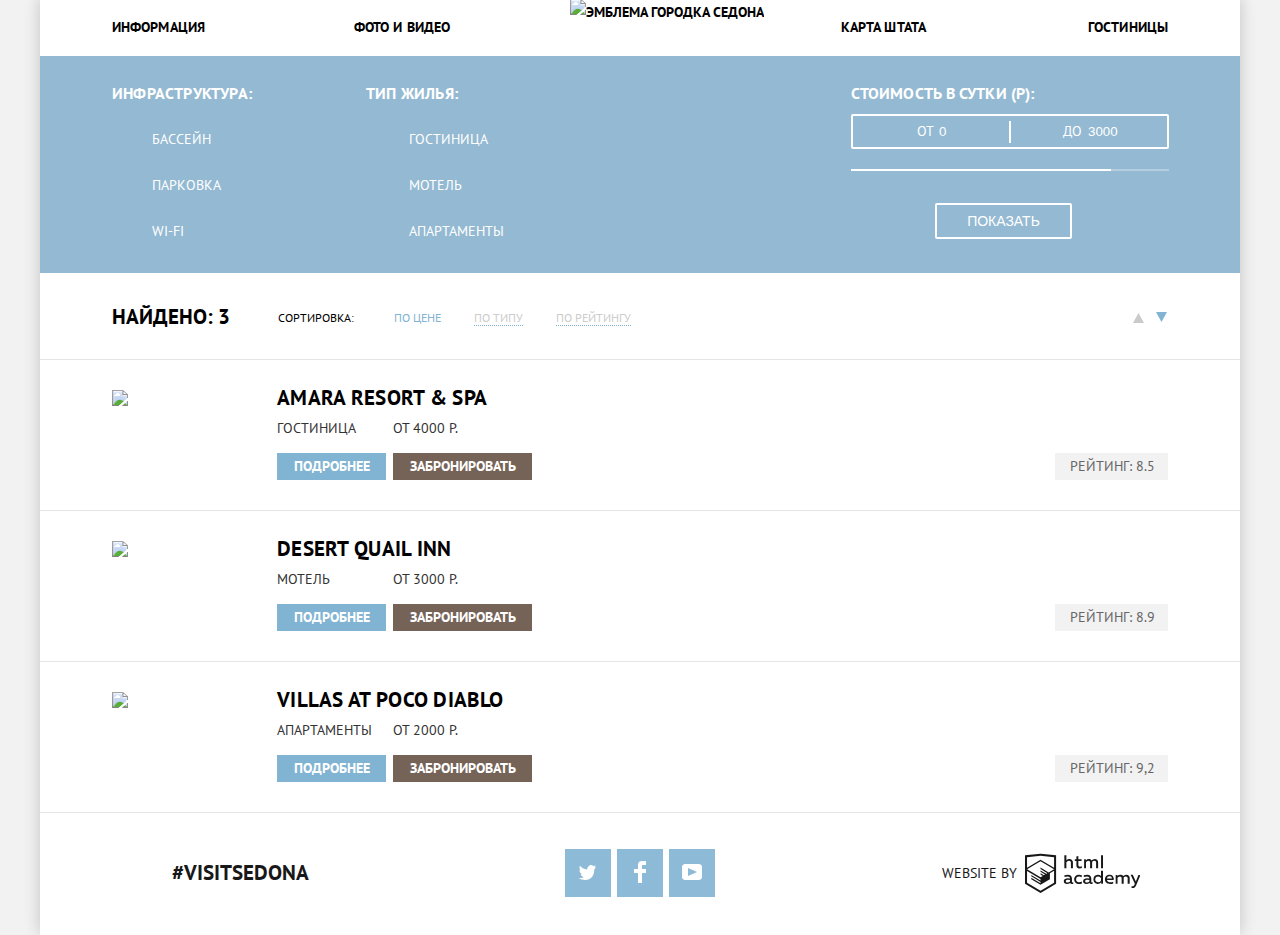
==== commit 0358c97d: "Finish markup - correction according mentor's comment" ====
--- a/catalog.html
+++ b/catalog.html
@@ -18,9 +18,8 @@
         <ul class="nav__list">
           <li class="nav__item"><a class="link-text nav__link" href="">Информация</a></li>
           <li class="nav__item"><a class="link-text nav__link" href="">Фото и видео</a></li>
-          <li class="nav__item"></li>
           <li class="nav__item"><a class="link-text nav__link" href="">Карта штата</a></li>
-          <li class="nav__item"><a class="link-text nav__link nav__link--active" href="catalog.html">Гостиницы</a></li>
+          <li class="nav__item"><a class="link-text nav__link" href="catalog.html">Гостиницы</a></li>
         </ul>
       </nav>
     </header>
@@ -36,47 +35,45 @@
                 <legend class="filter__heading">Инфраструктура:</legend>
                 <ul class="filter__list">
                   <li class="filter__list-item">
-                    <input class="filter__input filter__input--checkbox visually-hidden" id="filter-swimming-pool" type="checkbox"
-                      name="infrastructure" value="swimming-pool" checked>
+                    <input class="filter__input filter__input--checkbox visually-hidden" id="filter-swimming-pool"
+                      type="checkbox" name="infrastructure" value="swimming-pool" checked>
                     <label class="filter__label filter__label--checkbox" for="filter-swimming-pool">Бассейн</label>
                   </li>
                   <li class="filter__list-item">
-                    <input class="filter__input filter__input--checkbox visually-hidden" id="filter-parking" type="checkbox"
-                      name="infrastructure" value="parking">
+                    <input class="filter__input filter__input--checkbox visually-hidden" id="filter-parking"
+                      type="checkbox" name="infrastructure" value="parking">
                     <label class="filter__label filter__label--checkbox" for="filter-parking">Парковка</label>
                   </li>
                   <li class="filter__list-item">
-                    <input class="filter__input filter__input--checkbox visually-hidden" id="filter-wi-fi" type="checkbox"
-                      name="infrastructure" value="wi-fi">
+                    <input class="filter__input filter__input--checkbox visually-hidden" id="filter-wi-fi"
+                      type="checkbox" name="infrastructure" value="wi-fi">
                     <label class="filter__label filter__label--checkbox" for="filter-wi-fi">Wi-Fi</label>
                   </li>
                 </ul>
               </fieldset>
             </div>
-
             <div class="filter__block filter-housing">
               <fieldset>
                 <legend class="filter__heading">Тип жилья:</legend>
                 <ul class="filter__list">
                   <li class="filter__list-item">
-                    <input class="filter__input filter__input--checkbox visually-hidden" id="filter-hotel" type="checkbox"
-                      name="housing-type" value="hotel" checked>
+                    <input class="filter__input filter__input--checkbox visually-hidden" id="filter-hotel"
+                      type="checkbox" name="housing-type" value="hotel" checked>
                     <label class="filter__label filter__label--checkbox" for="filter-hotel">Гостиница</label>
                   </li>
                   <li class="filter__list-item">
-                    <input class="filter__input filter__input--checkbox visually-hidden" id="filter-motel" type="checkbox"
-                      name="housing-type" value="motel" checked>
+                    <input class="filter__input filter__input--checkbox visually-hidden" id="filter-motel"
+                      type="checkbox" name="housing-type" value="motel" checked>
                     <label class="filter__label filter__label--checkbox" for="filter-motel">Мотель</label>
                   </li>
                   <li class="filter__list-item">
-                    <input class="filter__input filter__input--checkbox visually-hidden" id="filter-appartament" type="checkbox"
-                      name="housing-type" value="appartament" checked>
+                    <input class="filter__input filter__input--checkbox visually-hidden" id="filter-appartament"
+                      type="checkbox" name="housing-type" value="appartament" checked>
                     <label class="filter__label filter__label--checkbox" for="filter-appartament">Апартаменты</label>
                   </li>
                 </ul>
               </fieldset>
             </div>
-
             <div class="filter__block filter-range">
               <h2 class="filter__heading filter-range__heading">Стоимость в сутки (Р):</h2>
               <div class="filter-range__block">
@@ -143,12 +140,12 @@
           <li class="hotels__list-item">
             <article class="hotel">
               <div class="hotel__block">
-                  <div class="hotel__img-block">
-                      <a class="hotel__link" href="">
-                        <img class="hotel__img" src="img/hotel-amara.jpg" width="135" height="90"
-                          alt="Изображение гостиницы Amara Resort and Spa">
-                      </a>
-                    </div>
+                <div class="hotel__img-block">
+                  <a class="hotel__link" href="">
+                    <img class="hotel__img" src="img/hotel-amara.jpg" width="135" height="90"
+                      alt="Изображение гостиницы Amara Resort and Spa">
+                  </a>
+                </div>
                 <div class="hotel__text-block">
                   <h3 class="hotel__title">
                     <a class="hotel__text" href="" aria-label="Amara Resort and Spa">
@@ -172,16 +169,15 @@
               </p>
             </article>
           </li>
-
           <li class="hotels__list-item">
             <article class="hotel">
               <div class="hotel__block">
-                  <div class="hotel__img-block">
-                      <a class="hotel__link" href="">
-                        <img class="hotel__img" src="img/hotel-desert.jpg" width="135" height="90"
-                          alt="Изображение мотеля Desert Quail Inn">
-                      </a>
-                    </div>
+                <div class="hotel__img-block">
+                  <a class="hotel__link" href="">
+                    <img class="hotel__img" src="img/hotel-desert.jpg" width="135" height="90"
+                      alt="Изображение мотеля Desert Quail Inn">
+                  </a>
+                </div>
                 <div class="hotel__text-block">
                   <h3 class="hotel__title">
                     <a class="hotel__text" href="" aria-label="Desert Quail Inn">
@@ -197,25 +193,22 @@
                     <a class="btn-brown hotel__btn-booking" href="">Забронировать</a>
                   </p>
                 </div>
-
               </div>
               <p class="hotel__rating-block">
                 <span class="hotel__stars hotel__stars--three"></span>
                 <span class="hotel__rating">рейтинг: 8.9</span>
               </p>
-
             </article>
           </li>
-
           <li class="hotels__list-item">
             <article class="hotel">
               <div class="hotel__block">
-                  <div class="hotel__img-block">
-                      <a class="hotel__link" href="">
-                        <img class="hotel__img" src="img/hotel-villas.jpg" width="135" height="90"
-                          alt="Изображение апартаментов Villas at Poco Diablo">
-                      </a>
-                    </div>
+                <div class="hotel__img-block">
+                  <a class="hotel__link" href="">
+                    <img class="hotel__img" src="img/hotel-villas.jpg" width="135" height="90"
+                      alt="Изображение апартаментов Villas at Poco Diablo">
+                  </a>
+                </div>
                 <div class="hotel__text-block">
                   <h3 class="hotel__title">
                     <a class="hotel__text" href="" aria-label="Villas at Poco Diablo">
@@ -231,7 +224,6 @@
                     <a class="btn-brown hotel__btn-booking" href="">Забронировать</a>
                   </p>
                 </div>
-
               </div>
               <p class="hotel__rating-block">
                 <span class="hotel__stars hotel__stars--two"></span>
@@ -244,46 +236,42 @@
     </main>
 
     <footer class="social">
-
-        <p class="hashtag">#visitsedona</p>
-
-        <ul class="social__list">
-          <li class="social__item">
-            <a class="btn-blue social__btn twitter" href="">
-              <svg xmlns="http://www.w3.org/2000/svg" xmlns:xlink="http://www.w3.org/1999/xlink" width="17" height="15">
-                <path fill="#FFF"
-                  d="M10.95.144c1.685-.496 2.984.27 3.577 1.179.673-.231 1.331-.481 2.011-.708a2.345 2.345 0 0 1-.857 1.768c.685.17 1.304-.491 1.304-.491-.169 1-1.006 1.788-1.563 2.024-.231 6.75-3.175 11.217-10.077 11.082h-.446c-.41 0-4.164-.46-4.898-1.887 2.271.196 3.893-.422 4.693-1.177-.96-.3-2.679-.477-2.979-2.95.349.106.564.228 1.19.119C1.705 8.247.374 7.53.448 5.33c.285.328 1.067.536 1.34.472C1.085 5.561-.182 2.442.894.85c1.818 1.854 3.735 3.606 7.152 3.773C8.254 2.33 9.183.793 10.95.144z" />
-              </svg>
-            </a>
-          </li>
-          <li class="social__item">
-            <a class="btn-blue social__btn facebook" href="">
-              <svg xmlns="http://www.w3.org/2000/svg" width="12" height="22">
-                <path fill="#FFF" d="M12 4V0H8a4 4 0 0 0-4 4v4H0v4h4v10h4V12h4V8H8V4h4z" />
-              </svg>
-            </a>
-          </li>
-          <li class="social__item">
-            <a class="btn-blue social__btn youtube" href="">
-              <svg xmlns="http://www.w3.org/2000/svg" xmlns:xlink="http://www.w3.org/1999/xlink" width="20" height="16">
-                <path fill="#FFF"
-                  d="M17 0H3C1.35 0 0 1.35 0 3v10c0 1.65 1.35 3 3 3h14c1.65 0 3-1.35 3-3V3c0-1.65-1.35-3-3-3zM6.027 11.998V4.002L15.014 8l-8.987 3.998z" />
-              </svg>
-            </a>
-          </li>
-        </ul>
-
-        <p class="academy">
-          <span class="academy__web"> website by</span>
-          <a class="academy__link" href="https://htmlacademy.ru/intensive/htmlcss">
-            <svg data-name="Layer 1" xmlns="http://www.w3.org/2000/svg" viewBox="0 0 113 39">
-              <path
-                d="M46.84 28.22a2.07 2.07 0 0 0 .58-.11v1.4a3.41 3.41 0 0 1-1.24.22 1.75 1.75 0 0 1-1.75-1 5.08 5.08 0 0 1-3.3 1.13c-1.59 0-3.06-.87-3.06-2.68 0-2.24 2.08-2.93 3.9-2.93a11.63 11.63 0 0 1 2.28.26v-.31c0-1.09-.8-1.86-2.3-1.86a7.79 7.79 0 0 0-3.15.67v-1.79a10.72 10.72 0 0 1 3.35-.58c2.48 0 4 1.18 4 3.83v3.14a.57.57 0 0 0 .69.61zm-6.76-1.19a1.42 1.42 0 0 0 1.64 1.29 3.56 3.56 0 0 0 2.53-1v-1.51a10.21 10.21 0 0 0-1.9-.22c-1.1.01-2.27.35-2.27 1.45zM53.06 20.62a5.29 5.29 0 0 1 2.7.67v1.79a4.28 4.28 0 0 0-2.42-.73 2.89 2.89 0 1 0 0 5.76 5.26 5.26 0 0 0 2.55-.67v1.8a6.58 6.58 0 0 1-2.9.6 4.42 4.42 0 0 1-4.72-4.54 4.54 4.54 0 0 1 4.79-4.68zM65.84 28.22a2.07 2.07 0 0 0 .58-.11v1.4a3.41 3.41 0 0 1-1.24.22 1.75 1.75 0 0 1-1.75-1 5.08 5.08 0 0 1-3.3 1.13c-1.59 0-3.06-.87-3.06-2.68 0-2.24 2.08-2.93 3.9-2.93a11.63 11.63 0 0 1 2.28.26v-.31c0-1.09-.8-1.86-2.3-1.86a7.79 7.79 0 0 0-3.15.67v-1.79a10.72 10.72 0 0 1 3.35-.58c2.48 0 4 1.18 4 3.83v3.14a.57.57 0 0 0 .69.61zm-6.76-1.19a1.42 1.42 0 0 0 1.64 1.29 3.56 3.56 0 0 0 2.53-1v-1.51a10.21 10.21 0 0 0-1.9-.22c-1.11.01-2.27.35-2.27 1.45zM76.67 16.85v12.76h-1.76v-1.39a4.07 4.07 0 0 1-3.35 1.62 4.62 4.62 0 0 1 0-9.22 4 4 0 0 1 3.15 1.37v-5.14h2zm-4.76 5.48a2.9 2.9 0 0 0 0 5.8 3 3 0 0 0 2.79-1.84v-2.13a3.06 3.06 0 0 0-2.79-1.83zM82.99 20.62c3.48 0 4.68 2.81 4.12 5.34h-6.58c.22 1.57 1.75 2.22 3.35 2.22a6.41 6.41 0 0 0 2.77-.62v1.68a7.5 7.5 0 0 1-3.14.6c-2.68 0-5-1.53-5-4.61a4.39 4.39 0 0 1 4.48-4.61zm.09 1.62a2.39 2.39 0 0 0-2.57 2.26h4.85a2.06 2.06 0 0 0-2.28-2.26zM89.1 29.61v-8.75h1.73v1.09a4 4 0 0 1 2.92-1.33 3 3 0 0 1 2.73 1.4 4.33 4.33 0 0 1 3.06-1.4 3.21 3.21 0 0 1 3.32 3.52v5.47h-2V24.2a1.67 1.67 0 0 0-1.73-1.84 2.94 2.94 0 0 0-2.17 1.18V29.61h-2V24.2a1.67 1.67 0 0 0-1.73-1.84 3.11 3.11 0 0 0-2.32 1.35v5.91h-2zM111.47 20.86h2l-4.1 9.93c-.95 2.28-2.19 3-3.52 3a5 5 0 0 1-1.15-.15v-1.66a3 3 0 0 0 .89.13c.95 0 1.66-.67 2.17-2l.18-.44-4.16-8.82h2.13l3 6.6zM40.66 1.53v5a4 4 0 0 1 2.83-1.2A3.41 3.41 0 0 1 47.1 8.9v5.41h-2V9.15a1.9 1.9 0 0 0-2-2.1 3.08 3.08 0 0 0-2.44 1.46v5.8h-2V1.53h2zM52.43 2.42v3.12h3.17v1.71h-3.17v4c0 1.15.53 1.53 1.66 1.53a4.71 4.71 0 0 0 1.77-.35v1.68a7.14 7.14 0 0 1-2.35.38 2.68 2.68 0 0 1-3-2.88V7.23h-1.6V5.52h1.57V2.88zM58.1 14.29V5.54h1.73v1.09a4 4 0 0 1 2.92-1.33 3 3 0 0 1 2.73 1.4 4.33 4.33 0 0 1 3.06-1.4 3.21 3.21 0 0 1 3.32 3.52v5.47h-2V8.88a1.67 1.67 0 0 0-1.73-1.84 2.94 2.94 0 0 0-2.17 1.18V14.29h-2V8.88a1.67 1.67 0 0 0-1.73-1.84 3.11 3.11 0 0 0-2.32 1.35v5.91h-2zM74.72 1.52h1.95v12.76h-1.95zM15.44.02h-.16L0 1.62v28l15.28 9.09 15.28-9.09v-28zm13.12 28.45l-13.28 7.9L2 28.47V16.99l13.22 7.87v1.43l-9.07-5.4v1.38l9.11 5.47v1.46l-9.1-5.42v1.38l9.11 5.47 9.19-5.5V19.22l4.1-2.45v11.67zm0-13.16l-3.65 2.14-1.68 1-8-4.76v1.38l6.84 4.07h-.06l-.15.09-1 .57-5.64-3.36v1.38l4.45 2.65-1.05.7-3.36-2v1.38l2.21 1.3-2.25 1.35-13.16-7.82 13.17-7.92zm0-1.39L15.21 6.05l-13.2 7.86V3.41l13.28-1.39 13.28 1.39v10.51z" />
+      <p class="hashtag">#visitsedona</p>
+      <ul class="social__list">
+        <li class="social__item">
+          <a class="btn-blue social__btn twitter" href="">
+            <svg xmlns="http://www.w3.org/2000/svg" xmlns:xlink="http://www.w3.org/1999/xlink" width="17" height="15">
+              <path fill="#FFF"
+                d="M10.95.144c1.685-.496 2.984.27 3.577 1.179.673-.231 1.331-.481 2.011-.708a2.345 2.345 0 0 1-.857 1.768c.685.17 1.304-.491 1.304-.491-.169 1-1.006 1.788-1.563 2.024-.231 6.75-3.175 11.217-10.077 11.082h-.446c-.41 0-4.164-.46-4.898-1.887 2.271.196 3.893-.422 4.693-1.177-.96-.3-2.679-.477-2.979-2.95.349.106.564.228 1.19.119C1.705 8.247.374 7.53.448 5.33c.285.328 1.067.536 1.34.472C1.085 5.561-.182 2.442.894.85c1.818 1.854 3.735 3.606 7.152 3.773C8.254 2.33 9.183.793 10.95.144z" />
             </svg>
           </a>
-        </p>
-
-      </footer>
+        </li>
+        <li class="social__item">
+          <a class="btn-blue social__btn facebook" href="">
+            <svg xmlns="http://www.w3.org/2000/svg" width="12" height="22">
+              <path fill="#FFF" d="M12 4V0H8a4 4 0 0 0-4 4v4H0v4h4v10h4V12h4V8H8V4h4z" />
+            </svg>
+          </a>
+        </li>
+        <li class="social__item">
+          <a class="btn-blue social__btn youtube" href="">
+            <svg xmlns="http://www.w3.org/2000/svg" xmlns:xlink="http://www.w3.org/1999/xlink" width="20" height="16">
+              <path fill="#FFF"
+                d="M17 0H3C1.35 0 0 1.35 0 3v10c0 1.65 1.35 3 3 3h14c1.65 0 3-1.35 3-3V3c0-1.65-1.35-3-3-3zM6.027 11.998V4.002L15.014 8l-8.987 3.998z" />
+            </svg>
+          </a>
+        </li>
+      </ul>
+      <p class="academy">
+        <span class="academy__web"> website by</span>
+        <a class="academy__link" href="https://htmlacademy.ru/intensive/htmlcss">
+          <svg class="academy-logo" data-name="Layer 1" xmlns="http://www.w3.org/2000/svg" viewBox="0 0 113 39">
+            <path
+              d="M46.84 28.22a2.07 2.07 0 0 0 .58-.11v1.4a3.41 3.41 0 0 1-1.24.22 1.75 1.75 0 0 1-1.75-1 5.08 5.08 0 0 1-3.3 1.13c-1.59 0-3.06-.87-3.06-2.68 0-2.24 2.08-2.93 3.9-2.93a11.63 11.63 0 0 1 2.28.26v-.31c0-1.09-.8-1.86-2.3-1.86a7.79 7.79 0 0 0-3.15.67v-1.79a10.72 10.72 0 0 1 3.35-.58c2.48 0 4 1.18 4 3.83v3.14a.57.57 0 0 0 .69.61zm-6.76-1.19a1.42 1.42 0 0 0 1.64 1.29 3.56 3.56 0 0 0 2.53-1v-1.51a10.21 10.21 0 0 0-1.9-.22c-1.1.01-2.27.35-2.27 1.45zM53.06 20.62a5.29 5.29 0 0 1 2.7.67v1.79a4.28 4.28 0 0 0-2.42-.73 2.89 2.89 0 1 0 0 5.76 5.26 5.26 0 0 0 2.55-.67v1.8a6.58 6.58 0 0 1-2.9.6 4.42 4.42 0 0 1-4.72-4.54 4.54 4.54 0 0 1 4.79-4.68zM65.84 28.22a2.07 2.07 0 0 0 .58-.11v1.4a3.41 3.41 0 0 1-1.24.22 1.75 1.75 0 0 1-1.75-1 5.08 5.08 0 0 1-3.3 1.13c-1.59 0-3.06-.87-3.06-2.68 0-2.24 2.08-2.93 3.9-2.93a11.63 11.63 0 0 1 2.28.26v-.31c0-1.09-.8-1.86-2.3-1.86a7.79 7.79 0 0 0-3.15.67v-1.79a10.72 10.72 0 0 1 3.35-.58c2.48 0 4 1.18 4 3.83v3.14a.57.57 0 0 0 .69.61zm-6.76-1.19a1.42 1.42 0 0 0 1.64 1.29 3.56 3.56 0 0 0 2.53-1v-1.51a10.21 10.21 0 0 0-1.9-.22c-1.11.01-2.27.35-2.27 1.45zM76.67 16.85v12.76h-1.76v-1.39a4.07 4.07 0 0 1-3.35 1.62 4.62 4.62 0 0 1 0-9.22 4 4 0 0 1 3.15 1.37v-5.14h2zm-4.76 5.48a2.9 2.9 0 0 0 0 5.8 3 3 0 0 0 2.79-1.84v-2.13a3.06 3.06 0 0 0-2.79-1.83zM82.99 20.62c3.48 0 4.68 2.81 4.12 5.34h-6.58c.22 1.57 1.75 2.22 3.35 2.22a6.41 6.41 0 0 0 2.77-.62v1.68a7.5 7.5 0 0 1-3.14.6c-2.68 0-5-1.53-5-4.61a4.39 4.39 0 0 1 4.48-4.61zm.09 1.62a2.39 2.39 0 0 0-2.57 2.26h4.85a2.06 2.06 0 0 0-2.28-2.26zM89.1 29.61v-8.75h1.73v1.09a4 4 0 0 1 2.92-1.33 3 3 0 0 1 2.73 1.4 4.33 4.33 0 0 1 3.06-1.4 3.21 3.21 0 0 1 3.32 3.52v5.47h-2V24.2a1.67 1.67 0 0 0-1.73-1.84 2.94 2.94 0 0 0-2.17 1.18V29.61h-2V24.2a1.67 1.67 0 0 0-1.73-1.84 3.11 3.11 0 0 0-2.32 1.35v5.91h-2zM111.47 20.86h2l-4.1 9.93c-.95 2.28-2.19 3-3.52 3a5 5 0 0 1-1.15-.15v-1.66a3 3 0 0 0 .89.13c.95 0 1.66-.67 2.17-2l.18-.44-4.16-8.82h2.13l3 6.6zM40.66 1.53v5a4 4 0 0 1 2.83-1.2A3.41 3.41 0 0 1 47.1 8.9v5.41h-2V9.15a1.9 1.9 0 0 0-2-2.1 3.08 3.08 0 0 0-2.44 1.46v5.8h-2V1.53h2zM52.43 2.42v3.12h3.17v1.71h-3.17v4c0 1.15.53 1.53 1.66 1.53a4.71 4.71 0 0 0 1.77-.35v1.68a7.14 7.14 0 0 1-2.35.38 2.68 2.68 0 0 1-3-2.88V7.23h-1.6V5.52h1.57V2.88zM58.1 14.29V5.54h1.73v1.09a4 4 0 0 1 2.92-1.33 3 3 0 0 1 2.73 1.4 4.33 4.33 0 0 1 3.06-1.4 3.21 3.21 0 0 1 3.32 3.52v5.47h-2V8.88a1.67 1.67 0 0 0-1.73-1.84 2.94 2.94 0 0 0-2.17 1.18V14.29h-2V8.88a1.67 1.67 0 0 0-1.73-1.84 3.11 3.11 0 0 0-2.32 1.35v5.91h-2zM74.72 1.52h1.95v12.76h-1.95zM15.44.02h-.16L0 1.62v28l15.28 9.09 15.28-9.09v-28zm13.12 28.45l-13.28 7.9L2 28.47V16.99l13.22 7.87v1.43l-9.07-5.4v1.38l9.11 5.47v1.46l-9.1-5.42v1.38l9.11 5.47 9.19-5.5V19.22l4.1-2.45v11.67zm0-13.16l-3.65 2.14-1.68 1-8-4.76v1.38l6.84 4.07h-.06l-.15.09-1 .57-5.64-3.36v1.38l4.45 2.65-1.05.7-3.36-2v1.38l2.21 1.3-2.25 1.35-13.16-7.82 13.17-7.92zm0-1.39L15.21 6.05l-13.2 7.86V3.41l13.28-1.39 13.28 1.39v10.51z" />
+          </svg>
+        </a>
+      </p>
+    </footer>
   </div>
 </body>
 
--- a/css/style.css
+++ b/css/style.css
@@ -1,24 +1,24 @@
-@import url('https://fonts.googleapis.com/css?family=PT+Sans:400,700&display=swap&subset=cyrillic');
+@import url("https://fonts.googleapis.com/css?family=PT+Sans:400,700&display=swap&subset=cyrillic");
 
 *, *::before, *::after {
   box-sizing: inherit;
 }
 
 body {
-  margin: 0;
-  padding: 0;
   height: 100%;
+  margin: 0;
+  padding: 0;
   overflow-y: scroll;
 }
 
 html {
-  margin: 0;
-  padding: 0;
-  font-family: 'PT Sans', 'Arial', sans-serif;
+  font-family: "PT Sans", "Arial", sans-serif;
   font-size: 14px;
   font-weight: normal;
   text-transform: uppercase;
   color: #000000;
+  margin: 0;
+  padding: 0;
   background-color: #f2f2f2;
   box-sizing: border-box;
 }
@@ -26,6 +26,11 @@
 a {
   text-decoration: none;
   color: #000000;
+}
+
+img {
+  max-width: 100%;
+  height: auto;
 }
 
 .block {
@@ -37,8 +42,8 @@
   width: 1px;
   height: 1px;
   margin: -1px;
+  padding: 0;
   border: 0;
-  padding: 0;
   white-space: nowrap;
   clip-path: inset(100%);
   clip: rect(0 0 0 0);
@@ -68,7 +73,296 @@
   background-color: #ffffff;
 }
 
-/* links and buttons ------------------------------------------------*/
+/* sedona navigation --------------------------------------------- */
+.nav {
+  line-height: 26px;
+  font-weight: bold;
+  width: 100%;
+  background-color: #ffffff;
+  position: relative;
+}
+
+.nav__logo-link {
+  position: absolute;
+  top: -1px;
+  left: 50%;
+  margin-left: -70px;
+  z-index: 2;
+}
+
+.nav__list {
+  display: flex;
+  align-items: center;
+  flex-wrap: wrap;
+}
+
+.nav__item {
+  width: 300px;
+  height: 56px;
+  display: flex;
+  align-items: center;
+}
+
+.nav__link {
+  letter-spacing: 0.1px;
+  margin-bottom: 2px;
+}
+
+.nav__link--active {
+  color: #766357;
+}
+
+.nav__item:nth-child(1),
+.nav__item:nth-child(2) {
+  justify-content: flex-start;
+}
+
+.nav__item:nth-child(3),
+.nav__item:nth-child(4) {
+  justify-content: flex-end;
+}
+
+.nav__item:nth-child(1) .nav__link {
+  padding-left: 72px;
+}
+
+.nav__item:nth-child(2) .nav__link {
+  padding-left: 14px;
+}
+
+.nav__item:nth-child(3) .nav__link {
+  padding-right: 14px;
+}
+
+.nav__item:nth-child(4) .nav__link {
+  padding-right: 72px;
+}
+
+.link-text:hover,
+.link-text:focus {
+  color: #81b3d2;
+}
+
+.link-text:active {
+  color: #cacaca;
+}
+
+/* sedona-index -- intro ------------------------------------------ */
+.intro {
+  text-align: center;
+  line-height: 26px;
+  background-color: #ffffff;
+}
+
+.intro__bg {
+  background-color: #3D729E;
+  background-image: url("../img/intro-polygon.png"),
+    url("../img/intro-welcome.png"),
+    url("../img/intro-background.jpg");
+  background-repeat: no-repeat;
+  background-position: bottom -1px center,
+    top 75px center,
+    top -56px center;
+  min-height: 508px;
+}
+
+.intro__block {
+  width: 490px;
+  margin-top: 60px;
+  margin-right: auto;
+  margin-bottom: 51px;
+  margin-left: auto;
+}
+
+.intro__title {
+  font-size: 21px;
+  font-weight: bold;
+  margin: 0;
+  margin-bottom: 27px;
+  padding: 0;
+}
+
+/* sedona-index -- about ----------------------------------------- */
+.about__item {
+  line-height: 21px;
+  text-align: center;
+  background-color: #ffffff;
+  display: flex;
+  flex-wrap: wrap;
+}
+
+.about__item-first-row,
+.about__item-third-row {
+  color: #ffffff;
+  background-color: #d3d3d3;
+}
+
+.about__item-first-row .dash,
+.about__item-third-row .dash {
+  color: #ffffff;
+}
+
+.about__item-second-row .about__heading {
+  margin-bottom: 10px;
+}
+
+.about__item-fourth-row {
+  background-color: #efefef;
+}
+
+.about__heading {
+  font-size: 21px;
+  font-weight: bold;
+  width: 150px;
+}
+
+.about__city,
+.about__brige {
+  text-align: center;
+  padding-top: 25px;
+  padding-bottom: 45px;
+  width: 400px;
+  display: flex;
+  flex-direction: column;
+  justify-content: space-around;
+  align-items: center;
+  background-color: #81b3d2;
+}
+
+.about__brige span {
+  white-space: nowrap;
+  width: 150px;
+}
+
+.about__city > .about__heading,
+.about__brige > .about__heading {
+  margin-bottom: 25px;
+}
+
+.about__city > .about__number,
+.about__brige > .about__number {
+  margin-bottom: 7px;
+}
+
+.about__city > .about__text {
+  width: 285px;
+}
+
+.about__brige > .about__text {
+  width: 310px;
+}
+
+.about__feature {
+  padding-top: 60px;
+  padding-bottom: 68px;
+  width: 33.333333%;
+  display: flex;
+  flex-direction: column;
+  align-items: center;
+}
+
+.about__feature > .about__text {
+  width: 285px;
+}
+
+.about__housing::before {
+  content: url("../img/icon-housing.svg");
+  margin-bottom: 2px;
+}
+
+.about__food::before {
+  content: url("../img/icon-food.svg");
+  margin-bottom: 2px;
+}
+
+.about__gift::before {
+  content: url("../img/icon-giftbox.svg");
+  margin-bottom: 2px;
+}
+
+.about__food {
+  padding-top: 61px;
+}
+
+.about__gift {
+  padding-top: 56px;
+}
+
+.about__place {
+  padding-top: 27px;
+  padding-bottom: 45px;
+  width: 33.333333%;
+  display: flex;
+  flex-direction: column;
+  justify-content: space-around;
+  align-items: center;
+}
+
+.about__place .about__heading {
+  margin-bottom: 24px;
+}
+
+.about__place .about__number {
+  margin-bottom: 7px;
+}
+
+.about__square > .about__text,
+.about__road > .about__text {
+  width: 270px;
+}
+
+.about__tourists > .about__text {
+  width: 250px;
+}
+
+.about__bg {
+  min-width: 800px;
+  background-repeat: no-repeat;
+  background-color: #81b3d2;
+}
+
+.about__city-bg {
+  background-image: url("../img/about-first-bg.jpg");
+}
+
+.about__brige-bg {
+  background-image: url("../img/about-second-bg.jpg");
+}
+
+.dash {
+  font-weight: bold;
+  color: #a8a8a8;
+}
+
+/* sedona-index -- hotel search ---------------------------------- */
+.search {
+  min-height: 762px;
+  text-align: center;
+  line-height: 26px;
+  padding-top: 49px;
+  position: relative;
+  z-index: 10;
+}
+
+.search__first-text {
+  font-size: 30px;
+  line-height: 36px;
+  font-weight: bold;
+  margin: 0;
+  margin-bottom: 25px;
+}
+
+.search__second-text {
+  width: 435px;
+  line-height: 23px;
+  margin: 0 auto;
+  margin-bottom: 47px;
+}
+
+.search__second-text span {
+  white-space: nowrap;
+}
+
 .search__btn-toggle {
   display: block;
   width: 568px;
@@ -83,12 +377,162 @@
   background-color: #766357;
 }
 
+.search__container {
+  width: 568px;
+  min-height: 365px;
+  margin: 0 auto;
+  padding-top: 43px;
+  box-shadow: 0 0 15px 0 rgba(0, 0, 0, 0.2);
+  background-color: #ffffff;
+}
+
+.search__form {
+  width: 458px;
+  font-weight: bold;
+  margin: 0 auto;
+}
+
+.search__date {
+  margin-bottom: 31px;
+  display: flex;
+  justify-content: space-between;
+  align-items: center;
+  position: relative;
+}
+
+.search__date:last-child {
+  margin-bottom: 17px;
+}
+
+.search__form-date-in,
+.search__form-date-out {
+  letter-spacing: 0.3px;
+}
+
+.search__label {
+  width: 458px;
+  display: flex;
+  justify-content: space-between;
+  align-items: center;
+}
+
+.search__label::after {
+  content: "";
+  width: 21px;
+  height: 22px;
+  background-image: url("../img/icon-calendar.svg");
+  position: absolute;
+  top: 7px;
+  right: 9px;
+}
+
+.search__label:hover::after,
+.search__label:focus::after {
+  background-image: url("../img/icon-calendar-hover.svg");
+}
+
+.search__label:active::after {
+  background-image: url("../img/icon-calendar-active.svg");
+}
+
+.search__input {
+  font-weight: bold;
+  text-transform: inherit;
+  padding-top: 10px;
+  padding-right: 38px;
+  padding-bottom: 10px;
+  padding-left: 12px;
+  width: 345px;
+  background-color: #f2f2f2;
+  border: 0;
+}
+
+.search__form-date-in .search__input{
+  margin-left: 18px;
+}
+
+.search__form-date-out .search__input{
+  margin-left: 15px;
+}
+
+.search__input::-ms-clear {
+  display: none;
+}
+
+.search__input:hover {
+  background-color: #ebebeb;
+}
+
+.search__input:focus,
+.search__input:active {
+  background-color: #ffffff;
+  box-shadow: inset 0 0 0 2px #e5e5e5;
+  outline: none;
+}
+
+.search__people-count {
+  display: flex;
+  align-items: center;
+  margin-bottom: 41px;
+}
+
+.search__adults {
+  margin-right: 55px;
+}
+
+.search__label-adults {
+  width: 90px;
+  margin-right: 37px;
+}
+
+.search__label-kids {
+  margin-right: 24px;
+}
+
+.search__input-adults,
+.search__input-kids {
+  font-weight: bold;
+  width: 38px;
+  height: 38px;
+  margin-right: -3.5px;
+  padding-left: 16px;
+  background-color: #f2f2f2;
+  border: 0;
+}
+
+.search__btn-minus,
+.search__btn-plus {
+  font-size: 25px;
+  font-weight: bold;
+  vertical-align: top;
+  color: #a9a9a9;
+  padding-top: 5px;
+  padding-right: 13.5px;
+  padding-bottom: 4.5px;
+  padding-left: 13.5px;
+  background-color: #f2f2f2;
+  border: 0;
+  margin-right: -3.5px;
+}
+
+.search__btn-minus:hover,
+.search__btn-plus:hover,
+.search__btn-minus:focus,
+.search__btn-plus:focus {
+  color: #000000;
+}
+
+.search__btn-minus:active,
+.search__btn-plus:active {
+  color: #81b3d2;
+}
+
 .search__btn {
   width: 458px;
   margin-bottom: 55px;
-  padding-top: 15px;
+  padding-top: 16px;
   padding-right: 40px;
-  padding-bottom: 15px;
+  padding-bottom: 16px;
   padding-left: 40px;
   font-size: 21px;
   font-weight: bold;
@@ -100,48 +544,234 @@
   cursor: pointer;
 }
 
-
-
-.hotel__btn-more,
-.hotel__btn-booking {
-  padding-top: 4px;
-  padding-right: 16px;
-  padding-bottom: 4.5px;
-  padding-left: 17px;
-  font-weight: bold;
+/* sedona-index -- map ------------------------------------------- */
+.map {
+  width: 100%;
+  position: absolute;
+  top: 289px;
+  z-index: -1;
+}
+
+.map iframe {
+  float: right;
+}
+
+/* sedona-catalog -- filter -------------------------------------- */
+.filter {
+  min-height: 217px;
+  line-height: 21px;
   color: #ffffff;
-}
-
-.hotel__btn-more {
-  background-color: #81b3d2;
-  margin-right: 3px;
-}
-
-.hotel__btn-booking {
-  background-color: #766357;
-}
-
-.social__btn {
-  display: block;
-  width: 46px;
-  height: 48px;
-  background-color: #81b3d2;
-  text-align: center;
-  line-height: 52px;
-}
-
-.facebook {
-  line-height: 58px;
-}
-
-/* links and buttons states -----------------------------------------*/
-.link-text:hover,
-.link-text:focus {
-  color: #81b3d2;
-}
-
-.link-text:active {
-  color: #cacaca;
+  background-color: #94B9D2;
+  background-image: url("../img/hotels-bg.jpg");
+  background-repeat: no-repeat;
+  background-position-y: -55px;
+}
+
+.filter-container {
+  display: flex;
+  padding-top: 27px;
+  padding-right: 71px;
+  padding-left: 72px;
+}
+
+.filter-infrastructure {
+  margin-right: 114px;
+}
+
+.filter-housing {
+  margin-right: auto;
+}
+
+.filter fieldset {
+  margin: 0;
+  padding: 0;
+  border: 0;
+}
+
+.filter__heading {
+  font-size: 16px;
+  font-weight: bold;
+  margin: 0;
+  padding: 0;
+  margin-bottom: 25px;
+  letter-spacing: 0.2px;
+}
+
+.filter-infrastructure .filter__label {
+  padding-left: 40px;
+}
+
+.filter-housing .filter__list {
+  padding-left: 1px;
+}
+
+.filter__list-item {
+  height: 30px;
+  margin-bottom: 16px;
+  position: relative;
+}
+
+.filter-housing .filter__label {
+  padding-left: 42px;
+}
+
+.filter__input + label::before {
+  content: "";
+  width: 27px;
+  height: 23px;
+  position: absolute;
+  background-repeat: no-repeat;
+}
+
+.filter__input--checkbox[type="checkbox"]:checked + label::before {
+  top: -1px;
+  left: 0;
+  background-image: url("../img/checkbox-on.svg");
+}
+
+.filter__input--checkbox[type="checkbox"]:not(:checked) + label::before {
+  top: -1px;
+  left: 0;
+  background-image: url("../img/checkbox-off.svg");
+}
+
+.filter__list-item:last-child .filter__input--checkbox[type="checkbox"]:checked + label::before {
+  top: -2px;
+  left: 0;
+  background-image: url("../img/checkbox-on.svg");
+}
+
+.filter__list-item:last-child .filter__input--checkbox[type="checkbox"]:not(:checked):last-of-type + label::before {
+  top: -2px;
+  left: 0;
+  background-image: url("../img/checkbox-off.svg");
+}
+
+.filter__input--checkbox[type="checkbox"]:checked:disabled + label::before {
+  background-image: url("../img/checkbox-on-disabled.svg");
+}
+
+.filter__list-item:last-child .filter__input--checkbox[type="checkbox"]:checked:disabled + label::before {
+  background-image: url("../img/checkbox-on-disabled.svg");
+}
+
+.filter__input--checkbox[type="checkbox"]:not(:checked):disabled + label::before {
+  background-image: url("../img/checkbox-off-disabled.svg");
+}
+
+.filter__list-item:last-child .filter__input--checkbox[type="checkbox"]:not(:checked):disabled:last-of-type + label::before {
+  background-image: url("../img/checkbox-off-disabled.svg");
+}
+
+.filter__input--checkbox[type="checkbox"]:focus + label::before {
+  outline: solid;
+  outline: 2px auto #A3C6FD ;
+}
+
+.filter-range__block {
+  width: 318px;
+  border: 2px solid #ffffff;
+  border-radius: 2px;
+  margin-bottom: 10px;
+  padding-left: 64px;
+  display: flex;
+  align-items: center;
+  position: relative;
+}
+
+.filter-range__block:before {
+  content: "";
+  height: 22px;
+  width: 2px;
+  position: absolute;
+  top: 5px;
+  left: 156px;
+  border-left: 1px solid #ffffff;
+  border-right: 1px solid #ffffff;
+}
+
+.filter-range__heading {
+  margin: 0;
+  padding: 0;
+  margin-bottom: 10px;
+  letter-spacing: 0.1px;
+}
+
+.filter-range__max {
+  padding-left: 66px;
+}
+
+.filter-range__min input,
+.filter-range__max input {
+  padding-top: 8px;
+  padding-bottom: 8px;
+  width: 60px;
+  color: inherit;
+  background-color: transparent;
+  border: 0;
+}
+
+.filter-range__slider {
+  display: flex;
+  justify-content: space-between;
+  align-items: center;
+  margin-bottom: 44px;
+  position: relative;
+}
+
+.filter-range__slider:before {
+  content:"";
+  height: 2px;
+  position: absolute;
+  top: 10px;
+  width: 260px;
+  border: 1px solid #ffffff;
+}
+
+.filter-range__slider:after {
+  content: "";
+  width: 100%;
+  height: 2px;
+  position: absolute;
+  top: 10px;
+  border: 1px solid #ffffff;
+  opacity: 0.3;
+}
+
+.filter-range__btn {
+  content: "";
+  width: 20px;
+  height: 20px;
+  background-image: url("../img/filter-button.svg");
+  background-repeat: no-repeat;
+  z-index: 2;
+  position: absolute;
+}
+
+.filter-range__btn:hover {
+  width: 22px;
+  height:22px;
+  background-size: 22px;
+}
+
+.filter-range__btn--left {
+  top: 1px;
+  left: 0;
+}
+
+.filter-range__btn--left:hover {
+  top: 0;
+  left: -1px;
+}
+
+.filter-range__btn--right {
+  top: 1px;
+  right: 46px;
+}
+
+.filter-range__btn--right:hover {
+  top: 0;
+  right: 45px;
 }
 
 .filter__btn {
@@ -165,673 +795,7 @@
   background-color: #ffffff;
 }
 
-.btn-brown:hover,
-.btn-brown:focus {
-  background-color: #604E43;
-}
-
-.btn-brown:active {
-  color: #928A85;
-  background-color: #503E33;
-}
-
-.btn-blue:hover,
-.btn-blue:focus {
-  background-color: #669EC0;
-}
-
-.btn-blue:active {
-  color: #94B9D2;
-  background-color: #5496BD;
-}
-
-.academy__link:hover path,
-.academy__link:focus path {
-  fill: #81b3d2;
-}
-
-.academy__link:active path {
-  fill: #BDBBBC;
-}
-
-.social__btn:active path {
-  fill: #88B6D1;
-  background-color: #5496BD;
-}
-
-/* sedona index catalog navigation ----------------------------------*/
-.nav {
-  line-height: 26px;
-  font-weight: bold;
-  width: 100%;
-  background-color: #ffffff;
-  position: relative;
-}
-
-.nav__logo-link {
-  position: absolute;
-  top: -1px;
-  left: 50%;
-  margin-left: -70px;
-  z-index: 2;
-}
-
-.nav__list {
-  display: flex;
-  align-items: center;
-  flex-wrap: wrap;
-}
-
-.nav__item {
-  width: 239px;
-  height: 56px;
-  display: flex;
-  justify-content: center;
-  align-items: center;
-}
-
-.nav__link {
-  letter-spacing: 0.1px;
-  margin-bottom: 2px;
-}
-
-.nav__link--active {
-  color: #766357;
-}
-
-.nav__item:nth-child(3) {
-  width: 244px;
-}
-
-.nav__item:nth-child(2) .nav__link {
-  padding-left: 5px;
-}
-
-
-.nav__item:nth-child(5) .nav__link {
-  padding-left: 15px;
-}
-
-/* sedona index intro -----------------------------------------------*/
-.intro {
-  text-align: center;
-  line-height: 26px;
-  background-color: #ffffff;
-}
-
-.intro__bg {
-  background-color: #3D729E;
-  background-image: url(../img/intro-polygon.png),
-    url(../img/intro-welcome.png),
-    url(../img/intro-background.jpg);
-  background-repeat: no-repeat;
-  background-position: bottom -1px center,
-    top 75px center,
-    top -56px center;
-  min-height: 508px;
-}
-
-.intro__block {
-  width: 490px;
-  margin-top: 60px;
-  margin-right: auto;
-  margin-bottom: 51px;
-  margin-left: auto;
-}
-
-.intro__title {
-  font-size: 21px;
-  font-weight: bold;
-  margin: 0;
-  margin-bottom: 27px;
-  padding: 0;
-}
-
-/* sedona index about -----------------------------------------------*/
-.about__item {
-  line-height: 21px;
-  text-align: center;
-  background-color: #ffffff;
-  display: flex;
-  flex-wrap: wrap;
-}
-
-.about__item-first-row,
-.about__item-third-row {
-  color: #ffffff;
-  background-color: #d3d3d3;
-}
-
-.about__item-first-row .dash,
-.about__item-third-row .dash {
-  color: #ffffff;
-}
-
-.about__item-second-row .about__heading {
-  margin-bottom: 10px;
-}
-
-.about__item-fourth-row {
-  background-color: #efefef;
-}
-
-.about__heading {
-  font-size: 21px;
-  font-weight: bold;
-  width: 150px;
-}
-
-.about__city,
-.about__brige {
-  text-align: center;
-  padding-top: 25px;
-  padding-bottom: 45px;
-  width: 400px;
-  display: flex;
-  flex-direction: column;
-  justify-content: space-around;
-  align-items: center;
-  background-color: #81b3d2;
-}
-
-.about__brige span {
-  white-space: nowrap;
-  width: 150px;
-}
-
-.about__city > .about__heading,
-.about__brige > .about__heading {
-  margin-bottom: 25px;
-}
-
-.about__city > .about__number,
-.about__brige > .about__number {
-  margin-bottom: 7px;
-}
-
-.about__city > .about__text {
-  width: 285px;
-}
-
-.about__brige > .about__text {
-  width: 310px;
-}
-
-.about__feature {
-  padding-top: 60px;
-  padding-bottom: 68px;
-  width: 33.333333%;
-  display: flex;
-  flex-direction: column;
-  align-items: center;
-}
-
-.about__feature > .about__text {
-  width: 285px;
-}
-
-.about__housing::before {
-  content: url(../img/icon-housing.svg);
-  margin-bottom: 2px;
-}
-
-.about__food::before {
-  content: url(../img/icon-food.svg);
-  margin-bottom: 2px;
-}
-
-.about__gift::before {
-  content: url(../img/icon-giftbox.svg);
-  margin-bottom: 2px;
-}
-
-.about__food {
-  padding-top: 61px;
-}
-
-.about__gift {
-  padding-top: 56px;
-}
-
-.about__place {
-  padding-top: 27px;
-  padding-bottom: 45px;
-  width: 33.333333%;
-  display: flex;
-  flex-direction: column;
-  justify-content: space-around;
-  align-items: center;
-}
-
-.about__place .about__heading {
-  margin-bottom: 24px;
-}
-
-.about__place .about__number {
-  margin-bottom: 7px;
-}
-
-.about__square > .about__text,
-.about__road > .about__text {
-  width: 270px;
-}
-
-.about__tourists > .about__text {
-  width: 250px;
-}
-
-.about__bg {
-  min-width: 800px;
-  background-repeat: no-repeat;
-  background-color: #81b3d2;
-}
-
-.about__city-bg {
-  background-image: url(../img/about-first-bg.jpg);
-}
-
-.about__brige-bg {
-  background-image: url(../img/about-second-bg.jpg);
-}
-
-.dash {
-  font-weight: bold;
-  color: #a8a8a8;
-}
-
-/* sedona index hotel search ----------------------------------------*/
-.search {
-  min-height: 762px;
-  text-align: center;
-  line-height: 26px;
-  padding-top: 49px;
-  position: relative;
-  z-index: 10;
-}
-
-.search__first-text {
-  font-size: 30px;
-  line-height: 36px;
-  font-weight: bold;
-  margin: 0;
-  margin-bottom: 25px;
-}
-
-.search__second-text {
-  width: 435px;
-  line-height: 23px;
-  margin: 0 auto;
-  margin-bottom: 47px;
-}
-
-.search__second-text span {
-  white-space: nowrap;
-}
-
-.search__container {
-  width: 568px;
-  min-height: 365px;
-  margin: 0 auto;
-  padding-top: 43px;
-  box-shadow: 0 0 15px 0 rgba(0, 0, 0, 0.2);
-  background-color: #ffffff;
-}
-
-.search__form {
-  width: 458px;
-  font-weight: bold;
-  margin: 0 auto;
-}
-
-.search__date {
-  margin-bottom: 31px;
-  display: flex;
-  justify-content: space-between;
-  align-items: center;
-  position: relative;
-}
-
-.search__date svg {
-  position: absolute;
-  top: 7px;
-  right: 9px;
-}
-
-.search__date:last-child {
-  margin-bottom: 17px;
-}
-
-.search__form-date-in,
-.search__form-date-out {
-  letter-spacing: 0.3px;
-  margin-right: auto;
-}
-
-.search__input {
-  font-weight: bold;
-  text-transform: inherit;
-  padding-top: 10px;
-  padding-right: 10px;
-  padding-bottom: 10px;
-  padding-left: 12px;
-  width: 345px;
-  background-color: #f2f2f2;
-  border: 0;
-}
-
-.search__input::-ms-clear {
-  display: none;
-}
-
-.search__input:hover + svg path,
-.search__input:focus + svg path {
-  fill: #000000;
-}
-
-.search__input:active + svg path {
-  fill: #81b3d2;
-}
-
-.search__input:hover {
-  background-color: #ebebeb;
-}
-
-.search__input:focus,
-.search__input:active {
-  background-color: #ffffff;
-  box-shadow: inset 0 0 0 2px #e5e5e5;
-  outline: none;
-}
-
-.search__people-count {
-  display: flex;
-  align-items: center;
-  margin-bottom: 41px;
-}
-
-.search__adults {
-  margin-right: 55px;
-}
-
-.search__label-adults {
-  width: 90px;
-  margin-right: 38px;
-}
-
-.search__label-kids {
-  margin-right: 24px;
-}
-
-.search__input-adults,
-.search__input-kids {
-  font-weight: bold;
-  width: 38px;
-  height: 38px;
-  margin-right: -3.5px;
-  padding-left: 16px;
-  background-color: #f2f2f2;
-  border: 0;
-}
-
-.search__btn-minus,
-.search__btn-plus {
-  font-size: 25px;
-  font-weight: bold;
-  vertical-align: top;
-  color: #a9a9a9;
-  padding-top: 5px;
-  padding-right: 13.5px;
-  padding-bottom: 5px;
-  padding-left: 13.5px;
-  background-color: #f2f2f2;
-  border: 0;
-  margin-right: -3.5px;
-}
-
-.search__btn-minus:hover,
-.search__btn-plus:hover,
-.search__btn-minus:focus,
-.search__btn-plus:focus {
-  color: #000000;
-}
-
-.search__btn-minus:active,
-.search__btn-plus:active {
-  color: #81b3d2;
-}
-
-/* sedona index map -------------------------------------------------*/
-.map {
-  width: 100%;
-  position: absolute;
-  top: 289px;
-  z-index: -1;
-}
-
-.map iframe {
-  float: right;
-}
-
-/* sedona catalog filter --------------------------------------------*/
-.filter {
-  min-height: 217px;
-  line-height: 21px;
-  color: #ffffff;
-  background-color: #94B9D2;
-  background-image: url(../img/hotels-bg.jpg);
-  background-repeat: no-repeat;
-  background-position-y: -55px;
-}
-
-.filter-container {
-  display: flex;
-  padding-top: 27px;
-  padding-right: 71px;
-  padding-left: 72px;
-}
-
-.filter-infrastructure {
-  margin-right: 114px;
-}
-
-.filter-housing {
-  margin-right: auto;
-}
-
-.filter fieldset {
-  margin: 0;
-  padding: 0;
-  border: 0;
-}
-
-.filter__heading {
-  font-size: 16px;
-  font-weight: bold;
-  margin: 0;
-  padding: 0;
-  margin-bottom: 25px;
-  letter-spacing: 0.2px;
-}
-
-.filter-infrastructure .filter__label {
-  padding-left: 40px;
-}
-
-.filter-housing .filter__list {
-  padding-left: 1px;
-}
-
-.filter__list-item {
-  height: 30px;
-  margin-bottom: 16px;
-  position: relative;
-}
-
-.filter-housing .filter__label {
-  padding-left: 42px;
-}
-
-.filter__input + label::before {
-  content: '';
-  width: 27px;
-  height: 23px;
-  position: absolute;
-  background-repeat: no-repeat;
-}
-
-.filter__input--checkbox[type="checkbox"]:checked + label::before {
-  top: -1px;
-  left: 0;
-  background-image: url(../img/checkbox-on.svg);
-}
-
-.filter__input--checkbox[type="checkbox"]:not(:checked) + label::before {
-  top: -1px;
-  left: 0;
-  background-image: url(../img/checkbox-off.svg);
-}
-
-.filter__list-item:last-child .filter__input--checkbox[type="checkbox"]:checked + label::before {
-  top: -2px;
-  left: 0;
-  background-image: url(../img/checkbox-on.svg);
-}
-
-.filter__list-item:last-child .filter__input--checkbox[type="checkbox"]:not(:checked):last-of-type + label::before {
-  top: -2px;
-  left: 0;
-  background-image: url(../img/checkbox-off.svg);
-}
-
-.filter__input--checkbox[type="checkbox"]:checked:disabled + label::before {
-  background-image: url(../img/checkbox-on-disabled.svg);
-}
-
-.filter__list-item:last-child .filter__input--checkbox[type="checkbox"]:checked:disabled + label::before {
-  background-image: url(../img/checkbox-on-disabled.svg);
-}
-
-.filter__input--checkbox[type="checkbox"]:not(:checked):disabled + label::before {
-  background-image: url(../img/checkbox-off-disabled.svg);
-}
-
-.filter__list-item:last-child .filter__input--checkbox[type="checkbox"]:not(:checked):disabled:last-of-type + label::before {
-  background-image: url(../img/checkbox-off-disabled.svg);
-}
-
-.filter__input--checkbox[type="checkbox"]:focus + label::before {
-  outline: solid;
-  outline: 2px auto #A3C6FD ;
-}
-
-.filter-range__block {
-  width: 318px;
-  border: 2px solid #ffffff;
-  border-radius: 2px;
-  margin-bottom: 10px;
-  padding-left: 64px;
-  display: flex;
-  align-items: center;
-  position: relative;
-}
-
-.filter-range__block:before {
-  content: '';
-
-  height: 22px;
-  width: 2px;
-
-  position: absolute;
-  top: 5px;
-  left: 156px;
-  border-left: 1px solid #ffffff;
-  border-right: 1px solid #ffffff;
-}
-.filter-range__heading {
-  margin: 0;
-  padding: 0;
-  margin-bottom: 10px;
-  letter-spacing: 0.1px;
-}
-
-.filter-range__max {
-  padding-left: 66px;
-}
-
-.filter-range__min input,
-.filter-range__max input {
-  padding-top: 8px;
-  padding-bottom: 8px;
-  width: 60px;
-  color: inherit;
-  background-color: transparent;
-  border: 0;
-}
-
-.filter-range__slider {
-  display: flex;
-  justify-content: space-between;
-  align-items: center;
-  margin-bottom: 44px;
-  position: relative;
-}
-
-.filter-range__slider:before {
-  content:'';
-  height: 2px;
-  position: absolute;
-  top: 10px;
-  width: 260px;
-  border: 1px solid #ffffff;
-}
-
-.filter-range__slider:after {
-  content: '';
-  width: 100%;
-  height: 2px;
-  position: absolute;
-  top: 10px;
-  border: 1px solid #ffffff;
-  opacity: 0.3;
-}
-
-.filter-range__btn {
-  content: '';
-  width: 20px;
-  height: 20px;
-  background-image: url(../img/filter-button.svg);
-  background-repeat: no-repeat;
-  z-index: 2;
-  position: absolute;
-}
-
-.filter-range__btn:hover {
-  width: 22px;
-  height:22px;
-  background-size: 22px;
-}
-
-.filter-range__btn--left {
-  top: 1px;
-  left: 0;
-}
-
-.filter-range__btn--left:hover {
-  top: 0;
-  left: -1px;
-}
-
-.filter-range__btn--right {
-  top: 1px;
-  right: 46px;
-}
-
-.filter-range__btn--right:hover {
-  top: 0;
-  right: 45px;
-}
-
-/* sedona catalog filter result ------------------------------------- */
+/* sedona-catalog -- filter result ------------------------------- */
 .filter-result {
   padding-right: 72px;
   padding-left: 72px;
@@ -945,7 +909,7 @@
   fill: #81b3d2;
 }
 
-/* sedona catalog hotels --------------------------------------------*/
+/* sedona-catalog -- hotels -------------------------------------- */
 .hotels__list-item {
   margin: 0;
   padding: 0;
@@ -1011,6 +975,45 @@
   margin: 0;
   padding: 0;
   padding-bottom: 3px;
+}
+
+.hotel__btn-more,
+.hotel__btn-booking {
+  padding-top: 4px;
+  padding-right: 16px;
+  padding-bottom: 4.5px;
+  padding-left: 17px;
+  font-weight: bold;
+  color: #ffffff;
+}
+
+.hotel__btn-more {
+  background-color: #81b3d2;
+  margin-right: 3px;
+}
+
+.hotel__btn-booking {
+  background-color: #766357;
+}
+
+.btn-brown:hover,
+.btn-brown:focus {
+  background-color: #604E43;
+}
+
+.btn-brown:active {
+  color: #928A85;
+  background-color: #503E33;
+}
+
+.btn-blue:hover,
+.btn-blue:focus {
+  background-color: #669EC0;
+}
+
+.btn-blue:active {
+  color: #94B9D2;
+  background-color: #5496BD;
 }
 
 .hotel__img-block {
@@ -1077,7 +1080,7 @@
   background-color: #f2f2f2;
 }
 
-/* footer -----------------------------------------------------------*/
+/* sedona -- footer -----------------------------------------------------------*/
 .social {
   line-height: 26px;
   height: 122px;
@@ -1113,6 +1116,25 @@
   margin: 0;
 }
 
+.social__btn {
+  display: block;
+  width: 46px;
+  height: 48px;
+  background-color: #81b3d2;
+  text-align: center;
+  line-height: 52px;
+}
+
+.social__btn:active path,
+.social__btn path:active  {
+  fill: #88B6D1;
+  background-color: #5496BD;
+}
+
+.facebook {
+  line-height: 58px;
+}
+
 .academy {
   margin: 0;
   padding: 0;
@@ -1129,7 +1151,17 @@
   align-items: center;
 }
 
-.academy__link svg {
+.academy__link > .academy-logo {
   width: 115px;
   height: 41px;
 }
+
+.academy__link > .academy-logo:hover path,
+.academy__link > .academy-logo:focus path {
+  fill: #81b3d2;
+}
+
+
+.academy__link > .academy-logo:active path {
+  fill: #BDBBBC;
+}
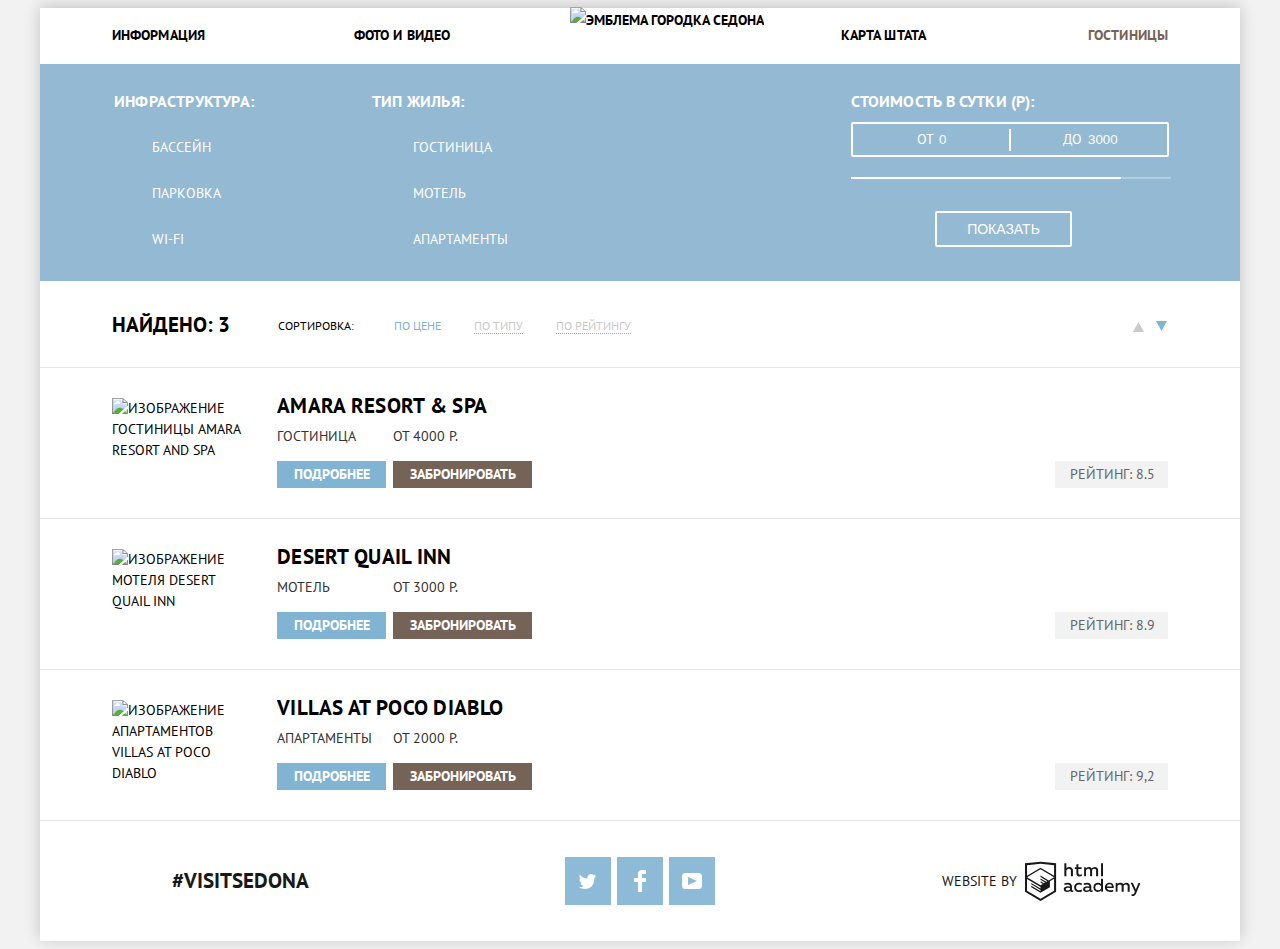
==== commit 09a87a39: "Corrections according mentor's comments" ====
--- a/catalog.html
+++ b/catalog.html
@@ -4,8 +4,8 @@
 <head>
   <meta charset="utf-8">
   <title>HTML Academy: Седона</title>
-  <link rel="stylesheet" href="css/normalize.css">
-  <link rel="stylesheet" href="css/style.css">
+  <link rel="stylesheet" href="css/normalize.min.css">
+  <link rel="stylesheet" href="css/style.min.css">
 </head>
 
 <body>
@@ -19,7 +19,7 @@
           <li class="nav__item"><a class="link-text nav__link" href="">Информация</a></li>
           <li class="nav__item"><a class="link-text nav__link" href="">Фото и видео</a></li>
           <li class="nav__item"><a class="link-text nav__link" href="">Карта штата</a></li>
-          <li class="nav__item"><a class="link-text nav__link" href="catalog.html">Гостиницы</a></li>
+          <li class="nav__item"><a class="link-text nav__link nav__link--active" href="catalog.html">Гостиницы</a></li>
         </ul>
       </nav>
     </header>
@@ -88,6 +88,7 @@
               </div>
               <div class="filter-range__slider">
                 <div class="filter-range__btn filter-range__btn--left"></div>
+                <div class="filter-range__fill-line"></div>
                 <div class="filter-range__btn filter-range__btn--right"></div>
               </div>
               <button class="filter__btn" type="submit">Показать</button>
@@ -104,13 +105,13 @@
           <p class="filter-result__sorting">Сортировка:</p>
           <ul class="filter-result__list">
             <li class="filter-result__list-item">
-              <a class="link-text filter-result__link filter-result__link--active" href=""><span>По цене</span></a>
+              <a class="link-text filter-result__link filter-result__link--active" href="">По цене</a>
             </li>
             <li class="filter-result__list-item">
-              <a class="link-text filter-result__link" href=""><span>По типу</span></a>
+              <a class="link-text filter-result__link" href="">По типу</a>
             </li>
             <li class="filter-result__list-item">
-              <a class="link-text filter-result__link" href=""><span>По рейтингу</span></a>
+              <a class="link-text filter-result__link" href="">По рейтингу</a>
             </li>
           </ul>
         </div>
@@ -148,7 +149,7 @@
                 </div>
                 <div class="hotel__text-block">
                   <h3 class="hotel__title">
-                    <a class="hotel__text" href="" aria-label="Amara Resort and Spa">
+                    <a class="link-text hotel__text" href="" aria-label="Amara Resort and Spa">
                       Amara Resort & Spa
                     </a>
                   </h3>
@@ -161,10 +162,9 @@
                     <a class="btn-brown hotel__btn-booking" href="">Забронировать</a>
                   </p>
                 </div>
-
               </div>
               <p class="hotel__rating-block">
-                <span class="hotel__stars hotel__stars--four"></span>
+                <span class="hotel__stars hotel__stars--four">4 звезды</span>
                 <span class="hotel__rating">рейтинг: 8.5</span>
               </p>
             </article>
@@ -180,7 +180,7 @@
                 </div>
                 <div class="hotel__text-block">
                   <h3 class="hotel__title">
-                    <a class="hotel__text" href="" aria-label="Desert Quail Inn">
+                    <a class="link-text hotel__text" href="" aria-label="Desert Quail Inn">
                       Desert Quail Inn
                     </a>
                   </h3>
@@ -195,7 +195,7 @@
                 </div>
               </div>
               <p class="hotel__rating-block">
-                <span class="hotel__stars hotel__stars--three"></span>
+                <span class="hotel__stars hotel__stars--three">3 звезды</span>
                 <span class="hotel__rating">рейтинг: 8.9</span>
               </p>
             </article>
@@ -211,7 +211,7 @@
                 </div>
                 <div class="hotel__text-block">
                   <h3 class="hotel__title">
-                    <a class="hotel__text" href="" aria-label="Villas at Poco Diablo">
+                    <a class="link-text hotel__text" href="" aria-label="Villas at Poco Diablo">
                       Villas at Poco Diablo
                     </a>
                   </h3>
@@ -226,7 +226,7 @@
                 </div>
               </div>
               <p class="hotel__rating-block">
-                <span class="hotel__stars hotel__stars--two"></span>
+                <span class="hotel__stars hotel__stars--two">2 звезды</span>
                 <span class="hotel__rating">рейтинг: 9,2</span>
               </p>
             </article>
@@ -236,43 +236,48 @@
     </main>
 
     <footer class="social">
-      <p class="hashtag">#visitsedona</p>
-      <ul class="social__list">
-        <li class="social__item">
-          <a class="btn-blue social__btn twitter" href="">
-            <svg xmlns="http://www.w3.org/2000/svg" xmlns:xlink="http://www.w3.org/1999/xlink" width="17" height="15">
-              <path fill="#FFF"
-                d="M10.95.144c1.685-.496 2.984.27 3.577 1.179.673-.231 1.331-.481 2.011-.708a2.345 2.345 0 0 1-.857 1.768c.685.17 1.304-.491 1.304-.491-.169 1-1.006 1.788-1.563 2.024-.231 6.75-3.175 11.217-10.077 11.082h-.446c-.41 0-4.164-.46-4.898-1.887 2.271.196 3.893-.422 4.693-1.177-.96-.3-2.679-.477-2.979-2.95.349.106.564.228 1.19.119C1.705 8.247.374 7.53.448 5.33c.285.328 1.067.536 1.34.472C1.085 5.561-.182 2.442.894.85c1.818 1.854 3.735 3.606 7.152 3.773C8.254 2.33 9.183.793 10.95.144z" />
+        <p class="social__item hashtag">#visitsedona</p>
+        <ul class="social__item social__list">
+          <li class="social__list-item">
+            <a class="btn-blue social__btn twitter" href="">Седона в твиттере
+              <svg xmlns="http://www.w3.org/2000/svg" xmlns:xlink="http://www.w3.org/1999/xlink" width="17" height="15">
+                <title>Ссылка на Твиттер страницу Седоны</title>
+                <path fill="#FFF"
+                  d="M10.95.144c1.685-.496 2.984.27 3.577 1.179.673-.231 1.331-.481 2.011-.708a2.345 2.345 0 0 1-.857 1.768c.685.17 1.304-.491 1.304-.491-.169 1-1.006 1.788-1.563 2.024-.231 6.75-3.175 11.217-10.077 11.082h-.446c-.41 0-4.164-.46-4.898-1.887 2.271.196 3.893-.422 4.693-1.177-.96-.3-2.679-.477-2.979-2.95.349.106.564.228 1.19.119C1.705 8.247.374 7.53.448 5.33c.285.328 1.067.536 1.34.472C1.085 5.561-.182 2.442.894.85c1.818 1.854 3.735 3.606 7.152 3.773C8.254 2.33 9.183.793 10.95.144z" />
+              </svg>
+            </a>
+          </li>
+          <li class="social__list-item">
+            <a class="btn-blue social__btn facebook" href="">Седона в фейсбуке
+              <svg xmlns="http://www.w3.org/2000/svg" width="12" height="22">
+                <title>Ссылка на Фейсбук страницу Седоны</title>
+                <path fill="#FFF" d="M12 4V0H8a4 4 0 0 0-4 4v4H0v4h4v10h4V12h4V8H8V4h4z" />
+              </svg>
+            </a>
+          </li>
+          <li class="social__list-item">
+            <a class="btn-blue social__btn youtube" href=""> Седона на ютубе
+              <svg xmlns="http://www.w3.org/2000/svg" xmlns:xlink="http://www.w3.org/1999/xlink" width="20" height="16">
+                <title>Ссылка на Ютуб страницу Седоны</title>
+                <path fill="#FFF"
+                  d="M17 0H3C1.35 0 0 1.35 0 3v10c0 1.65 1.35 3 3 3h14c1.65 0 3-1.35 3-3V3c0-1.65-1.35-3-3-3zM6.027 11.998V4.002L15.014 8l-8.987 3.998z" />
+              </svg>
+            </a>
+          </li>
+        </ul>
+        <p class="social__item academy">
+          <span class="academy__web"> website by</span>
+          <a class="academy__link" href="https://htmlacademy.ru/intensive/htmlcss">
+            <svg class="academy-logo" data-name="Layer 1" xmlns="http://www.w3.org/2000/svg" viewBox="0 0 113 39" width="115" height="41">
+              <title>Узнай больше о htmlacademy</title>
+              <path
+                d="M46.84 28.22a2.07 2.07 0 0 0 .58-.11v1.4a3.41 3.41 0 0 1-1.24.22 1.75 1.75 0 0 1-1.75-1 5.08 5.08 0 0 1-3.3 1.13c-1.59 0-3.06-.87-3.06-2.68 0-2.24 2.08-2.93 3.9-2.93a11.63 11.63 0 0 1 2.28.26v-.31c0-1.09-.8-1.86-2.3-1.86a7.79 7.79 0 0 0-3.15.67v-1.79a10.72 10.72 0 0 1 3.35-.58c2.48 0 4 1.18 4 3.83v3.14a.57.57 0 0 0 .69.61zm-6.76-1.19a1.42 1.42 0 0 0 1.64 1.29 3.56 3.56 0 0 0 2.53-1v-1.51a10.21 10.21 0 0 0-1.9-.22c-1.1.01-2.27.35-2.27 1.45zM53.06 20.62a5.29 5.29 0 0 1 2.7.67v1.79a4.28 4.28 0 0 0-2.42-.73 2.89 2.89 0 1 0 0 5.76 5.26 5.26 0 0 0 2.55-.67v1.8a6.58 6.58 0 0 1-2.9.6 4.42 4.42 0 0 1-4.72-4.54 4.54 4.54 0 0 1 4.79-4.68zM65.84 28.22a2.07 2.07 0 0 0 .58-.11v1.4a3.41 3.41 0 0 1-1.24.22 1.75 1.75 0 0 1-1.75-1 5.08 5.08 0 0 1-3.3 1.13c-1.59 0-3.06-.87-3.06-2.68 0-2.24 2.08-2.93 3.9-2.93a11.63 11.63 0 0 1 2.28.26v-.31c0-1.09-.8-1.86-2.3-1.86a7.79 7.79 0 0 0-3.15.67v-1.79a10.72 10.72 0 0 1 3.35-.58c2.48 0 4 1.18 4 3.83v3.14a.57.57 0 0 0 .69.61zm-6.76-1.19a1.42 1.42 0 0 0 1.64 1.29 3.56 3.56 0 0 0 2.53-1v-1.51a10.21 10.21 0 0 0-1.9-.22c-1.11.01-2.27.35-2.27 1.45zM76.67 16.85v12.76h-1.76v-1.39a4.07 4.07 0 0 1-3.35 1.62 4.62 4.62 0 0 1 0-9.22 4 4 0 0 1 3.15 1.37v-5.14h2zm-4.76 5.48a2.9 2.9 0 0 0 0 5.8 3 3 0 0 0 2.79-1.84v-2.13a3.06 3.06 0 0 0-2.79-1.83zM82.99 20.62c3.48 0 4.68 2.81 4.12 5.34h-6.58c.22 1.57 1.75 2.22 3.35 2.22a6.41 6.41 0 0 0 2.77-.62v1.68a7.5 7.5 0 0 1-3.14.6c-2.68 0-5-1.53-5-4.61a4.39 4.39 0 0 1 4.48-4.61zm.09 1.62a2.39 2.39 0 0 0-2.57 2.26h4.85a2.06 2.06 0 0 0-2.28-2.26zM89.1 29.61v-8.75h1.73v1.09a4 4 0 0 1 2.92-1.33 3 3 0 0 1 2.73 1.4 4.33 4.33 0 0 1 3.06-1.4 3.21 3.21 0 0 1 3.32 3.52v5.47h-2V24.2a1.67 1.67 0 0 0-1.73-1.84 2.94 2.94 0 0 0-2.17 1.18V29.61h-2V24.2a1.67 1.67 0 0 0-1.73-1.84 3.11 3.11 0 0 0-2.32 1.35v5.91h-2zM111.47 20.86h2l-4.1 9.93c-.95 2.28-2.19 3-3.52 3a5 5 0 0 1-1.15-.15v-1.66a3 3 0 0 0 .89.13c.95 0 1.66-.67 2.17-2l.18-.44-4.16-8.82h2.13l3 6.6zM40.66 1.53v5a4 4 0 0 1 2.83-1.2A3.41 3.41 0 0 1 47.1 8.9v5.41h-2V9.15a1.9 1.9 0 0 0-2-2.1 3.08 3.08 0 0 0-2.44 1.46v5.8h-2V1.53h2zM52.43 2.42v3.12h3.17v1.71h-3.17v4c0 1.15.53 1.53 1.66 1.53a4.71 4.71 0 0 0 1.77-.35v1.68a7.14 7.14 0 0 1-2.35.38 2.68 2.68 0 0 1-3-2.88V7.23h-1.6V5.52h1.57V2.88zM58.1 14.29V5.54h1.73v1.09a4 4 0 0 1 2.92-1.33 3 3 0 0 1 2.73 1.4 4.33 4.33 0 0 1 3.06-1.4 3.21 3.21 0 0 1 3.32 3.52v5.47h-2V8.88a1.67 1.67 0 0 0-1.73-1.84 2.94 2.94 0 0 0-2.17 1.18V14.29h-2V8.88a1.67 1.67 0 0 0-1.73-1.84 3.11 3.11 0 0 0-2.32 1.35v5.91h-2zM74.72 1.52h1.95v12.76h-1.95zM15.44.02h-.16L0 1.62v28l15.28 9.09 15.28-9.09v-28zm13.12 28.45l-13.28 7.9L2 28.47V16.99l13.22 7.87v1.43l-9.07-5.4v1.38l9.11 5.47v1.46l-9.1-5.42v1.38l9.11 5.47 9.19-5.5V19.22l4.1-2.45v11.67zm0-13.16l-3.65 2.14-1.68 1-8-4.76v1.38l6.84 4.07h-.06l-.15.09-1 .57-5.64-3.36v1.38l4.45 2.65-1.05.7-3.36-2v1.38l2.21 1.3-2.25 1.35-13.16-7.82 13.17-7.92zm0-1.39L15.21 6.05l-13.2 7.86V3.41l13.28-1.39 13.28 1.39v10.51z" />
             </svg>
           </a>
-        </li>
-        <li class="social__item">
-          <a class="btn-blue social__btn facebook" href="">
-            <svg xmlns="http://www.w3.org/2000/svg" width="12" height="22">
-              <path fill="#FFF" d="M12 4V0H8a4 4 0 0 0-4 4v4H0v4h4v10h4V12h4V8H8V4h4z" />
-            </svg>
-          </a>
-        </li>
-        <li class="social__item">
-          <a class="btn-blue social__btn youtube" href="">
-            <svg xmlns="http://www.w3.org/2000/svg" xmlns:xlink="http://www.w3.org/1999/xlink" width="20" height="16">
-              <path fill="#FFF"
-                d="M17 0H3C1.35 0 0 1.35 0 3v10c0 1.65 1.35 3 3 3h14c1.65 0 3-1.35 3-3V3c0-1.65-1.35-3-3-3zM6.027 11.998V4.002L15.014 8l-8.987 3.998z" />
-            </svg>
-          </a>
-        </li>
-      </ul>
-      <p class="academy">
-        <span class="academy__web"> website by</span>
-        <a class="academy__link" href="https://htmlacademy.ru/intensive/htmlcss">
-          <svg class="academy-logo" data-name="Layer 1" xmlns="http://www.w3.org/2000/svg" viewBox="0 0 113 39">
-            <path
-              d="M46.84 28.22a2.07 2.07 0 0 0 .58-.11v1.4a3.41 3.41 0 0 1-1.24.22 1.75 1.75 0 0 1-1.75-1 5.08 5.08 0 0 1-3.3 1.13c-1.59 0-3.06-.87-3.06-2.68 0-2.24 2.08-2.93 3.9-2.93a11.63 11.63 0 0 1 2.28.26v-.31c0-1.09-.8-1.86-2.3-1.86a7.79 7.79 0 0 0-3.15.67v-1.79a10.72 10.72 0 0 1 3.35-.58c2.48 0 4 1.18 4 3.83v3.14a.57.57 0 0 0 .69.61zm-6.76-1.19a1.42 1.42 0 0 0 1.64 1.29 3.56 3.56 0 0 0 2.53-1v-1.51a10.21 10.21 0 0 0-1.9-.22c-1.1.01-2.27.35-2.27 1.45zM53.06 20.62a5.29 5.29 0 0 1 2.7.67v1.79a4.28 4.28 0 0 0-2.42-.73 2.89 2.89 0 1 0 0 5.76 5.26 5.26 0 0 0 2.55-.67v1.8a6.58 6.58 0 0 1-2.9.6 4.42 4.42 0 0 1-4.72-4.54 4.54 4.54 0 0 1 4.79-4.68zM65.84 28.22a2.07 2.07 0 0 0 .58-.11v1.4a3.41 3.41 0 0 1-1.24.22 1.75 1.75 0 0 1-1.75-1 5.08 5.08 0 0 1-3.3 1.13c-1.59 0-3.06-.87-3.06-2.68 0-2.24 2.08-2.93 3.9-2.93a11.63 11.63 0 0 1 2.28.26v-.31c0-1.09-.8-1.86-2.3-1.86a7.79 7.79 0 0 0-3.15.67v-1.79a10.72 10.72 0 0 1 3.35-.58c2.48 0 4 1.18 4 3.83v3.14a.57.57 0 0 0 .69.61zm-6.76-1.19a1.42 1.42 0 0 0 1.64 1.29 3.56 3.56 0 0 0 2.53-1v-1.51a10.21 10.21 0 0 0-1.9-.22c-1.11.01-2.27.35-2.27 1.45zM76.67 16.85v12.76h-1.76v-1.39a4.07 4.07 0 0 1-3.35 1.62 4.62 4.62 0 0 1 0-9.22 4 4 0 0 1 3.15 1.37v-5.14h2zm-4.76 5.48a2.9 2.9 0 0 0 0 5.8 3 3 0 0 0 2.79-1.84v-2.13a3.06 3.06 0 0 0-2.79-1.83zM82.99 20.62c3.48 0 4.68 2.81 4.12 5.34h-6.58c.22 1.57 1.75 2.22 3.35 2.22a6.41 6.41 0 0 0 2.77-.62v1.68a7.5 7.5 0 0 1-3.14.6c-2.68 0-5-1.53-5-4.61a4.39 4.39 0 0 1 4.48-4.61zm.09 1.62a2.39 2.39 0 0 0-2.57 2.26h4.85a2.06 2.06 0 0 0-2.28-2.26zM89.1 29.61v-8.75h1.73v1.09a4 4 0 0 1 2.92-1.33 3 3 0 0 1 2.73 1.4 4.33 4.33 0 0 1 3.06-1.4 3.21 3.21 0 0 1 3.32 3.52v5.47h-2V24.2a1.67 1.67 0 0 0-1.73-1.84 2.94 2.94 0 0 0-2.17 1.18V29.61h-2V24.2a1.67 1.67 0 0 0-1.73-1.84 3.11 3.11 0 0 0-2.32 1.35v5.91h-2zM111.47 20.86h2l-4.1 9.93c-.95 2.28-2.19 3-3.52 3a5 5 0 0 1-1.15-.15v-1.66a3 3 0 0 0 .89.13c.95 0 1.66-.67 2.17-2l.18-.44-4.16-8.82h2.13l3 6.6zM40.66 1.53v5a4 4 0 0 1 2.83-1.2A3.41 3.41 0 0 1 47.1 8.9v5.41h-2V9.15a1.9 1.9 0 0 0-2-2.1 3.08 3.08 0 0 0-2.44 1.46v5.8h-2V1.53h2zM52.43 2.42v3.12h3.17v1.71h-3.17v4c0 1.15.53 1.53 1.66 1.53a4.71 4.71 0 0 0 1.77-.35v1.68a7.14 7.14 0 0 1-2.35.38 2.68 2.68 0 0 1-3-2.88V7.23h-1.6V5.52h1.57V2.88zM58.1 14.29V5.54h1.73v1.09a4 4 0 0 1 2.92-1.33 3 3 0 0 1 2.73 1.4 4.33 4.33 0 0 1 3.06-1.4 3.21 3.21 0 0 1 3.32 3.52v5.47h-2V8.88a1.67 1.67 0 0 0-1.73-1.84 2.94 2.94 0 0 0-2.17 1.18V14.29h-2V8.88a1.67 1.67 0 0 0-1.73-1.84 3.11 3.11 0 0 0-2.32 1.35v5.91h-2zM74.72 1.52h1.95v12.76h-1.95zM15.44.02h-.16L0 1.62v28l15.28 9.09 15.28-9.09v-28zm13.12 28.45l-13.28 7.9L2 28.47V16.99l13.22 7.87v1.43l-9.07-5.4v1.38l9.11 5.47v1.46l-9.1-5.42v1.38l9.11 5.47 9.19-5.5V19.22l4.1-2.45v11.67zm0-13.16l-3.65 2.14-1.68 1-8-4.76v1.38l6.84 4.07h-.06l-.15.09-1 .57-5.64-3.36v1.38l4.45 2.65-1.05.7-3.36-2v1.38l2.21 1.3-2.25 1.35-13.16-7.82 13.17-7.92zm0-1.39L15.21 6.05l-13.2 7.86V3.41l13.28-1.39 13.28 1.39v10.51z" />
-          </svg>
-        </a>
-      </p>
-    </footer>
+        </p>
+      </footer>
   </div>
+  <script src="./js/slider.min.js"></script>
 </body>
 
 </html>
--- a/css/style.min.css
+++ b/css/style.min.css
@@ -0,0 +1 @@
+@import "https://fonts.googleapis.com/css?family=PT+Sans:400,700&display=swap&subset=cyrillic";*,::before,::after{-webkit-box-sizing:inherit;box-sizing:inherit}body{height:100%;overflow-y:scroll}html{font-family:"PT Sans","Arial",sans-serif;font-size:14px;font-weight:400;text-transform:uppercase;color:#000;background-color:#f2f2f2;-webkit-box-sizing:border-box;box-sizing:border-box}a{text-decoration:none;color:#000}img{max-width:100%;height:auto}.block{-webkit-box-sizing:content-box;box-sizing:content-box}.visually-hidden{position:absolute;width:1px;height:1px;margin:-1px;padding:0;border:0;white-space:nowrap;-webkit-clip-path:inset(100%);clip-path:inset(100%);clip:rect(0 0 0 0);overflow:hidden}.hide-text{text-indent:100%;white-space:nowrap;overflow:hidden}.hidden{display:none}.about__list,.social__list,.nav__list,.filter__list,.filter-result__list,.hotels__list{margin:0;padding:0;list-style:none}.main-container{width:1200px;margin:0 auto;-webkit-box-shadow:0 -2px 15px 0 rgba(0,0,0,0.2);box-shadow:0 -2px 15px 0 rgba(0,0,0,0.2);background-color:#fff}.main,.social{background-color:#fff}.nav{line-height:26px;font-weight:700;width:100%;background-color:#fff;position:relative}.nav__logo-link{position:absolute;top:-1px;left:50%;margin-left:-70px;z-index:2}.nav__list{display:-webkit-box;display:-ms-flexbox;display:flex;-webkit-box-align:center;-ms-flex-align:center;align-items:center;-ms-flex-wrap:wrap;flex-wrap:wrap}.nav__item{width:300px;height:56px;display:-webkit-box;display:-ms-flexbox;display:flex;-webkit-box-align:center;-ms-flex-align:center;align-items:center}.nav__link{letter-spacing:.1px;margin-bottom:2px}.nav__link--active{color:#766357}.nav__item:nth-child(1),.nav__item:nth-child(2){-webkit-box-pack:start;-ms-flex-pack:start;justify-content:flex-start}.nav__item:nth-child(3),.nav__item:nth-child(4){-webkit-box-pack:end;-ms-flex-pack:end;justify-content:flex-end}.nav__item:nth-child(1) .nav__link{padding-left:72px}.nav__item:nth-child(2) .nav__link{padding-left:14px}.nav__item:nth-child(3) .nav__link{padding-right:14px}.nav__item:nth-child(4) .nav__link{padding-right:72px}.link-text:hover,.link-text:focus{color:#81b3d2}.link-text:active{color:#cacaca}.intro{text-align:center;line-height:26px;background-color:#fff;padding-top:76px;background-color:#3D729E;background-image:url(../img/intro-polygon.svg),url(../img/intro-background.jpg);background-repeat:no-repeat;background-position:top 452px center,top -56px center}.intro img{margin-bottom:72px}.intro__block{letter-spacing:.1px;padding-top:45px;padding-bottom:37px;margin-right:auto;margin-left:auto;background-color:#fff}.intro__title{font-size:21px;font-weight:700;width:490px;margin-right:auto;margin-bottom:27px;margin-left:auto}.about{position:relative;z-index:5}.about__item{line-height:21px;text-align:center;background-color:#fff;display:-webkit-box;display:-ms-flexbox;display:flex;-ms-flex-wrap:wrap;flex-wrap:wrap}.about__item-first-row,.about__item-third-row{color:#fff;background-color:#d3d3d3}.about__item-first-row .dash,.about__item-third-row .dash{color:rgba(255,255,255,0.5)}.about__item-second-row .about__heading{margin-bottom:10px}.about__item-fourth-row{background-color:#efefef;-webkit-box-shadow:0 1px 0 0 #efefef;box-shadow:0 1px 0 0 #efefef}.about__heading{font-size:21px;font-weight:700;width:160px}.about__city,.about__brige{text-align:center;width:400px;display:-webkit-box;display:-ms-flexbox;display:flex;-webkit-box-orient:vertical;-webkit-box-direction:normal;-ms-flex-direction:column;flex-direction:column;-ms-flex-pack:distribute;justify-content:space-around;-webkit-box-align:center;-ms-flex-align:center;align-items:center;background-color:#81b3d2}.about__city{padding-top:25px;padding-bottom:43px}.about__city .about__number{margin-bottom:5px}.about__city .about__text{letter-spacing:.1px;width:285px}.about__brige{padding-top:22px;padding-bottom:43px}.about__brige .about__heading{margin-bottom:18px}.about__brige .about__number{margin-bottom:1px}.about__brige .about__text{width:310px}.about__feature{padding-top:60px;padding-bottom:68px;width:33.333333%;display:-webkit-box;display:-ms-flexbox;display:flex;-webkit-box-orient:vertical;-webkit-box-direction:normal;-ms-flex-direction:column;flex-direction:column;-webkit-box-align:center;-ms-flex-align:center;align-items:center}.about__feature > .about__text{width:285px}.about__housing::before{content:url("../img/icon-housing.svg");margin-bottom:2px}.about__food::before{content:url("../img/icon-food.svg");margin-bottom:3px}.about__gift::before{content:url("../img/icon-giftbox.svg");margin-bottom:2px}.about__food{padding-top:61px}.about__gift{padding-top:56px}.about__place{padding-top:26px;padding-bottom:44px;width:33.333333%;display:-webkit-box;display:-ms-flexbox;display:flex;-webkit-box-orient:vertical;-webkit-box-direction:normal;-ms-flex-direction:column;flex-direction:column;-ms-flex-pack:distribute;justify-content:space-around;-webkit-box-align:center;-ms-flex-align:center;align-items:center}.about__place .about__heading{margin-bottom:24px}.about__place .about__number{margin-bottom:7px}.about__square .about__text,.about__road .about__text{width:270px}.about__tourists .about__text{width:250px}.about__bg{min-width:800px}.dash{font-weight:700;color:#a8a8a8}.search{min-height:762px;text-align:center;line-height:26px;position:relative;z-index:4}.search__block{padding-top:51px;background-color:#fff;position:relative;z-index:inherit}.search__first-text{font-size:30px;line-height:36px;font-weight:700;letter-spacing:.1px;margin:0;margin-bottom:25px}.search__second-text{width:490px;line-height:23px;margin:0 auto;margin-bottom:48px}.search__btn-toggle{display:block;width:568px;font-size:21px;font-weight:700;text-transform:uppercase;color:#fff;margin:0 auto;background-color:#766357;border:0;cursor:pointer;padding:31px 40px}.search__container{width:568px;min-height:365px;margin:0 auto;padding-top:42px;-webkit-box-shadow:0 0 15px 0 rgba(0,0,0,0.2);box-shadow:0 0 15px 0 rgba(0,0,0,0.2);background-color:#fff;position:absolute;z-index:1;left:calc(50% - 284px);-webkit-transition:all .3s ease-in-out;-o-transition:all .3s ease-in-out;transition:all .3s ease-in-out}.search__container--hide{-webkit-transform:translateY(-100%);-ms-transform:translateY(-100%);transform:translateY(-100%)}@-webkit-keyframes shake{0%,100%{-webkit-transform:translateX(0);transform:translateX(0)}10%,30%,50%,70%,90%{-webkit-transform:translateX(-5px);transform:translateX(-5px)}20%,40%,60%,80%{-webkit-transform:translateX(5px);transform:translateX(5px)}}@keyframes shake{0%,100%{-webkit-transform:translateX(0);transform:translateX(0)}10%,30%,50%,70%,90%{-webkit-transform:translateX(-5px);transform:translateX(-5px)}20%,40%,60%,80%{-webkit-transform:translateX(5px);transform:translateX(5px)}}.search__container--error{-webkit-animation-name:shake;animation-name:shake;-webkit-animation-duration:.3s;animation-duration:.3s}.search__form{width:458px;font-weight:700;margin:0 auto}.search__date{margin-bottom:30px;display:-webkit-box;display:-ms-flexbox;display:flex;-webkit-box-pack:justify;-ms-flex-pack:justify;justify-content:space-between;-webkit-box-align:center;-ms-flex-align:center;align-items:center;position:relative}.search__date:last-child{margin-bottom:17px}.search__form-date-in,.search__form-date-out{letter-spacing:.3px}.search__calendar{font-size:0;position:absolute;top:6px;right:3px;background-color:transparent;border:0}.search__calendar::after{content:url("../img/icon-calendar.svg")}.search__calendar:hover{cursor:pointer}.search__calendar:hover::after,.search__calendar:focus::after{content:url("../img/icon-calendar-hover.svg")}.search__calendar:active::after{content:url("../img/icon-calendar-active.svg")}.search__input{font-weight:700;text-transform:inherit;padding-left:13px;width:346px;height:37px;background-color:#f2f2f2;border:0}.search__form-date-in{margin-right:16px}.search__form-date-out{margin-right:13px}.search__input::-ms-clear{display:none}.search__input:hover{background-color:#ebebeb}.search__input:focus,.search__input:active{background-color:#fff;-webkit-box-shadow:inset 0 0 0 2px #e5e5e5;box-shadow:inset 0 0 0 2px #e5e5e5;outline:none}.search__people{display:-webkit-box;display:-ms-flexbox;display:flex;-webkit-box-align:center;-ms-flex-align:center;align-items:center;margin-bottom:40px}.search__adults{margin-right:54px;display:-webkit-box;display:-ms-flexbox;display:flex;-webkit-box-align:center;-ms-flex-align:center;align-items:center}.search__kids{display:-webkit-box;display:-ms-flexbox;display:flex;-webkit-box-align:center;-ms-flex-align:center;align-items:center}.search__label-adults{width:90px;margin-right:21px;display:-webkit-box;display:-ms-flexbox;display:flex;-webkit-box-pack:start;-ms-flex-pack:start;justify-content:flex-start;-webkit-box-align:center;-ms-flex-align:center;align-items:center}.search__label-kids{margin-right:25px;display:-webkit-box;display:-ms-flexbox;display:flex;-webkit-box-align:center;-ms-flex-align:center;align-items:center}.search__people-count{background-color:#f2f2f2;display:-webkit-box;display:-ms-flexbox;display:flex;-webkit-box-align:center;-ms-flex-align:center;align-items:center}.search__input-adults,.search__input-kids{font-weight:700;width:37px;height:37px;margin-right:2px;padding-left:15px;background-color:#f2f2f2;border:0}.search__btn-minus{margin-right:2px;padding-left:10px;padding-bottom:3px}.search__btn-minus,.search__btn-plus{font-size:25px;font-weight:700;color:#a9a9a9;width:37px;height:37px;background-color:#f2f2f2;border:0}.search__btn-minus:hover,.search__btn-plus:hover,.search__btn-minus:focus,.search__btn-plus:focus{color:#000}.search__btn-minus:active,.search__btn-plus:active{color:#81b3d2}.search__btn{font-size:21px;font-weight:700;line-height:inherit;text-transform:uppercase;color:#fff;width:458px;margin-bottom:55px;background-color:#81b3d2;border:0;cursor:pointer;padding:16px 40px}.map{width:100%;position:absolute}.map img{position:relative;z-index:-3}.map iframe{float:right;position:relative;z-index:-3}.filter{min-height:217px;line-height:21px;color:#fff;background-color:#94B9D2;background-image:url(../img/hotels-bg.jpg);background-repeat:no-repeat;background-position-y:-55px}.filter-container{display:-webkit-box;display:-ms-flexbox;display:flex;padding-top:27px;padding-right:71px;padding-left:72px}.filter-infrastructure{margin-right:114px}.filter-housing{margin-right:auto}.filter fieldset{margin:0;padding:0;border:0}.filter__heading{font-size:16px;font-weight:700;margin-bottom:25px;letter-spacing:.2px}.filter-infrastructure .filter__label{padding-left:40px}.filter-housing .filter__list{padding-left:1px}.filter__list-item{height:30px;margin-bottom:16px;position:relative}.filter-housing .filter__label{padding-left:42px}.filter__input + label::before{content:"";width:27px;height:23px;position:absolute;background-repeat:no-repeat}.filter__input--checkbox[type="checkbox"]:checked + label::before{top:-1px;left:0;background-image:url(../img/checkbox-on.svg)}.filter__input--checkbox[type="checkbox"]:not(:checked) + label::before{top:-1px;left:0;background-image:url(../img/checkbox-off.svg)}.filter__list-item:last-child .filter__input--checkbox[type="checkbox"]:checked + label::before{top:-2px;left:0;background-image:url(../img/checkbox-on.svg)}.filter__list-item:last-child .filter__input--checkbox[type="checkbox"]:not(:checked):last-of-type + label::before{top:-2px;left:0;background-image:url(../img/checkbox-off.svg)}.filter__input--checkbox[type="checkbox"]:checked:disabled + label::before{background-image:url(../img/checkbox-on-disabled.svg)}.filter__list-item:last-child .filter__input--checkbox[type="checkbox"]:checked:disabled + label::before{background-image:url(../img/checkbox-on-disabled.svg)}.filter__input--checkbox[type="checkbox"]:not(:checked):disabled + label::before{background-image:url(../img/checkbox-off-disabled.svg)}.filter__list-item:last-child .filter__input--checkbox[type="checkbox"]:not(:checked):disabled:last-of-type + label::before{background-image:url(../img/checkbox-off-disabled.svg)}.filter__input--checkbox[type="checkbox"]:focus + label::before{outline:solid;outline:2px auto #A3C6FD}.filter-range__block{width:318px;border:2px solid #fff;border-radius:2px;margin-bottom:10px;padding-left:64px;display:-webkit-box;display:-ms-flexbox;display:flex;-webkit-box-align:center;-ms-flex-align:center;align-items:center;position:relative}.filter-range__block:before{content:"";height:22px;width:2px;position:absolute;top:5px;left:156px;border-left:1px solid #fff;border-right:1px solid #fff}.filter-range__heading{margin:0;padding:0;margin-bottom:10px;letter-spacing:.1px}.filter-range__max{padding-left:66px}.filter-range__min input,.filter-range__max input{padding-top:8px;padding-bottom:8px;width:60px;color:inherit;background-color:transparent;border:0}.filter-range__slider{display:-webkit-box;display:-ms-flexbox;display:flex;-webkit-box-pack:justify;-ms-flex-pack:justify;justify-content:space-between;-webkit-box-align:center;-ms-flex-align:center;align-items:center;margin-bottom:44px;position:relative}.filter-range__fill-line{content:"";height:2px;position:absolute;top:10px;width:270px;border:1px solid #fff}.filter-range__slider:after{content:"";width:319px;height:2px;position:absolute;top:10px;left:1px;border:1px solid #fff;opacity:.3}.filter-range__btn{content:"";width:20px;height:20px;background-image:url(../img/filter-button.svg);background-repeat:no-repeat;z-index:2;position:absolute}.filter-range__btn:hover{width:22px;height:22px;background-size:22px;cursor:pointer}.filter-range__btn--left{top:1px;left:0}.filter-range__btn--left:hover{top:0;left:-1px}.filter-range__btn--right{top:1px;right:46px}.filter-range__btn--right:hover{top:0;right:45px}.filter__btn{font-size:14px;width:137px;height:36px;text-transform:uppercase;color:inherit;background-color:transparent;border:2px solid #fff;border-radius:2px;display:block;margin:0 auto;margin-right:97px;cursor:pointer}.filter__btn:hover,.filter__btn:focus{color:#000;background-color:#fff}.filter-result{padding-right:72px;padding-left:72px;height:87px;display:-webkit-box;display:-ms-flexbox;display:flex;-webkit-box-align:center;-ms-flex-align:center;align-items:center;border-bottom:1px solid #e5e5e5}.filter-result__block{display:-webkit-box;display:-ms-flexbox;display:flex;-webkit-box-align:center;-ms-flex-align:center;align-items:center;margin-right:auto}.filter-result__find{font-size:21px;font-weight:700;margin-right:48px;display:-webkit-box;display:-ms-flexbox;display:flex;-webkit-box-align:center;-ms-flex-align:center;align-items:center;-ms-flex-wrap:nowrap;flex-wrap:nowrap}.filter-result__find span{padding-left:5px}.filter-result__list{display:-webkit-box;display:-ms-flexbox;display:flex;-ms-flex-wrap:wrap;flex-wrap:wrap}.filter-result__sorting{font-size:12px;line-height:18px;margin-right:40px;padding-top:4px}.filter-result__list-item{font-size:12px;line-height:18px;margin-right:33px;padding-top:3px}.filter-result__link{color:#cacaca;height:17px;display:block;border-bottom:1px dotted #81b3d2}.filter-result__link--active{color:#81b3d2;border-bottom:1px dotted transparent}.filter-result__link:active{color:#000;border-bottom:1px dotted transparent}.filter-result__link:hover path,.filter-result__link:focus path{fill:#000}.filter-result__link:active path,.filter-result__link path:active{fill:#81b3d2}.filter-result__arrow path{fill:#cacaca}.filter-result__arrows-block{display:-webkit-box;display:-ms-flexbox;display:flex;-webkit-box-align:center;-ms-flex-align:center;align-items:center}.filter-result__arrows-block .filter-result__link{border-bottom:1px dotted transparent}.filter-result__arrow-up{display:block;padding-top:2px;margin-right:12px}.filter-result__arrow-down{display:block;padding-top:1px;padding-right:1px}.filter-result__arrow--active path{fill:#81b3d2}.hotels{margin-bottom:-3px}.hotels__list-item{padding-right:72px;padding-left:72px;border-bottom:1px solid #e5e5e5}.hotel{line-height:21px;height:150px;display:-webkit-box;display:-ms-flexbox;display:flex;-webkit-box-pack:justify;-ms-flex-pack:justify;justify-content:space-between;-webkit-box-align:center;-ms-flex-align:center;align-items:center}.hotel__block{display:-webkit-box;display:-ms-flexbox;display:flex;-webkit-box-pack:justify;-ms-flex-pack:justify;justify-content:space-between}.hotel__text-block{white-space:nowrap;width:700px;margin-top:-3px;overflow:hidden;display:-webkit-box;display:-ms-flexbox;display:flex;-webkit-box-orient:vertical;-webkit-box-direction:normal;-ms-flex-direction:column;flex-direction:column;-webkit-box-pack:justify;-ms-flex-pack:justify;justify-content:space-between}.hotel__title{font-size:21px;letter-spacing:.3px;margin:0;padding:0}.hotel__price-block{color:#333;margin:0;margin-bottom:7px;display:-webkit-box;display:-ms-flexbox;display:flex}.hotel__type{display:block;width:110px;margin-right:6px}.hotel__price{display:block}.hotel__btn-block{margin:0;padding:0;padding-bottom:3px}.hotel__btn-more,.hotel__btn-booking{font-weight:700;color:#fff;padding:4px 16px 4.5px 17px}.hotel__btn-more{background-color:#81b3d2;margin-right:3px}.hotel__btn-booking{background-color:#766357}.btn-brown:hover,.btn-brown:focus{background-color:#604E43}.btn-brown:active{color:#928A85;background-color:#503E33}.btn-blue:hover,.btn-blue:focus{background-color:#669EC0}.btn-blue:active{color:#94B9D2;background-color:#5496BD}.hotel__img-block{margin-right:30px}.hotel__link{display:-webkit-box;display:-ms-flexbox;display:flex;-webkit-box-pack:center;-ms-flex-pack:center;justify-content:center}.hotel__rating-block{position:relative;right:0;height:90px;display:-webkit-box;display:-ms-flexbox;display:flex;-webkit-box-orient:vertical;-webkit-box-direction:normal;-ms-flex-direction:column;flex-direction:column;-webkit-box-pack:justify;-ms-flex-pack:justify;justify-content:space-between;-webkit-box-align:end;-ms-flex-align:end;align-items:flex-end}.hotel__stars{text-indent:100%;white-space:nowrap;overflow:hidden;height:18px;background-image:url(../img/star.svg);background-repeat:space}.hotel__stars--one{width:18px}.hotel__stars--two{width:40px}.hotel__stars--three{width:65px}.hotel__stars--four{width:89px}.hotel__stars--five{width:106px}.hotel__rating{color:#666;background-color:#f2f2f2;padding:3px 13px 3px 15px}.social{line-height:26px;height:120px;padding-left:132px;padding-right:100px;margin-top:3px;margin-bottom:0;background-color:#fff;opacity:.9;display:-webkit-box;display:-ms-flexbox;display:flex;-webkit-box-pack:justify;-ms-flex-pack:justify;justify-content:space-between;-webkit-box-align:center;-ms-flex-align:center;align-items:center;position:relative;z-index:15}.hashtag{font-size:21px;font-weight:700;margin-right:28px}.social__list{display:-webkit-box;display:-ms-flexbox;display:flex}.social__list-item{margin-right:6px}.social__list-item:last-child{margin:0}.social__btn{font-size:0;text-align:center;display:block;width:46px;height:48px;background-color:#81b3d2}.social__btn:active path,.social__btn path:active{fill:#88B6D1;background-color:#5496BD}.twitter{padding-top:17px}.facebook{padding-top:13px}.youtube{padding-top:16px}.academy{display:-webkit-box;display:-ms-flexbox;display:flex;-webkit-box-align:center;-ms-flex-align:center;align-items:center}.academy__web{margin-right:8px}.academy__link{display:-webkit-box;display:-ms-flexbox;display:flex;-webkit-box-align:center;-ms-flex-align:center;align-items:center}.academy__link > .academy-logo{width:115px;height:41px}.academy__link > .academy-logo:hover path,.academy__link > .academy-logo:focus path{fill:#81b3d2}.academy__link > .academy-logo:active path{fill:#BDBBBC}
